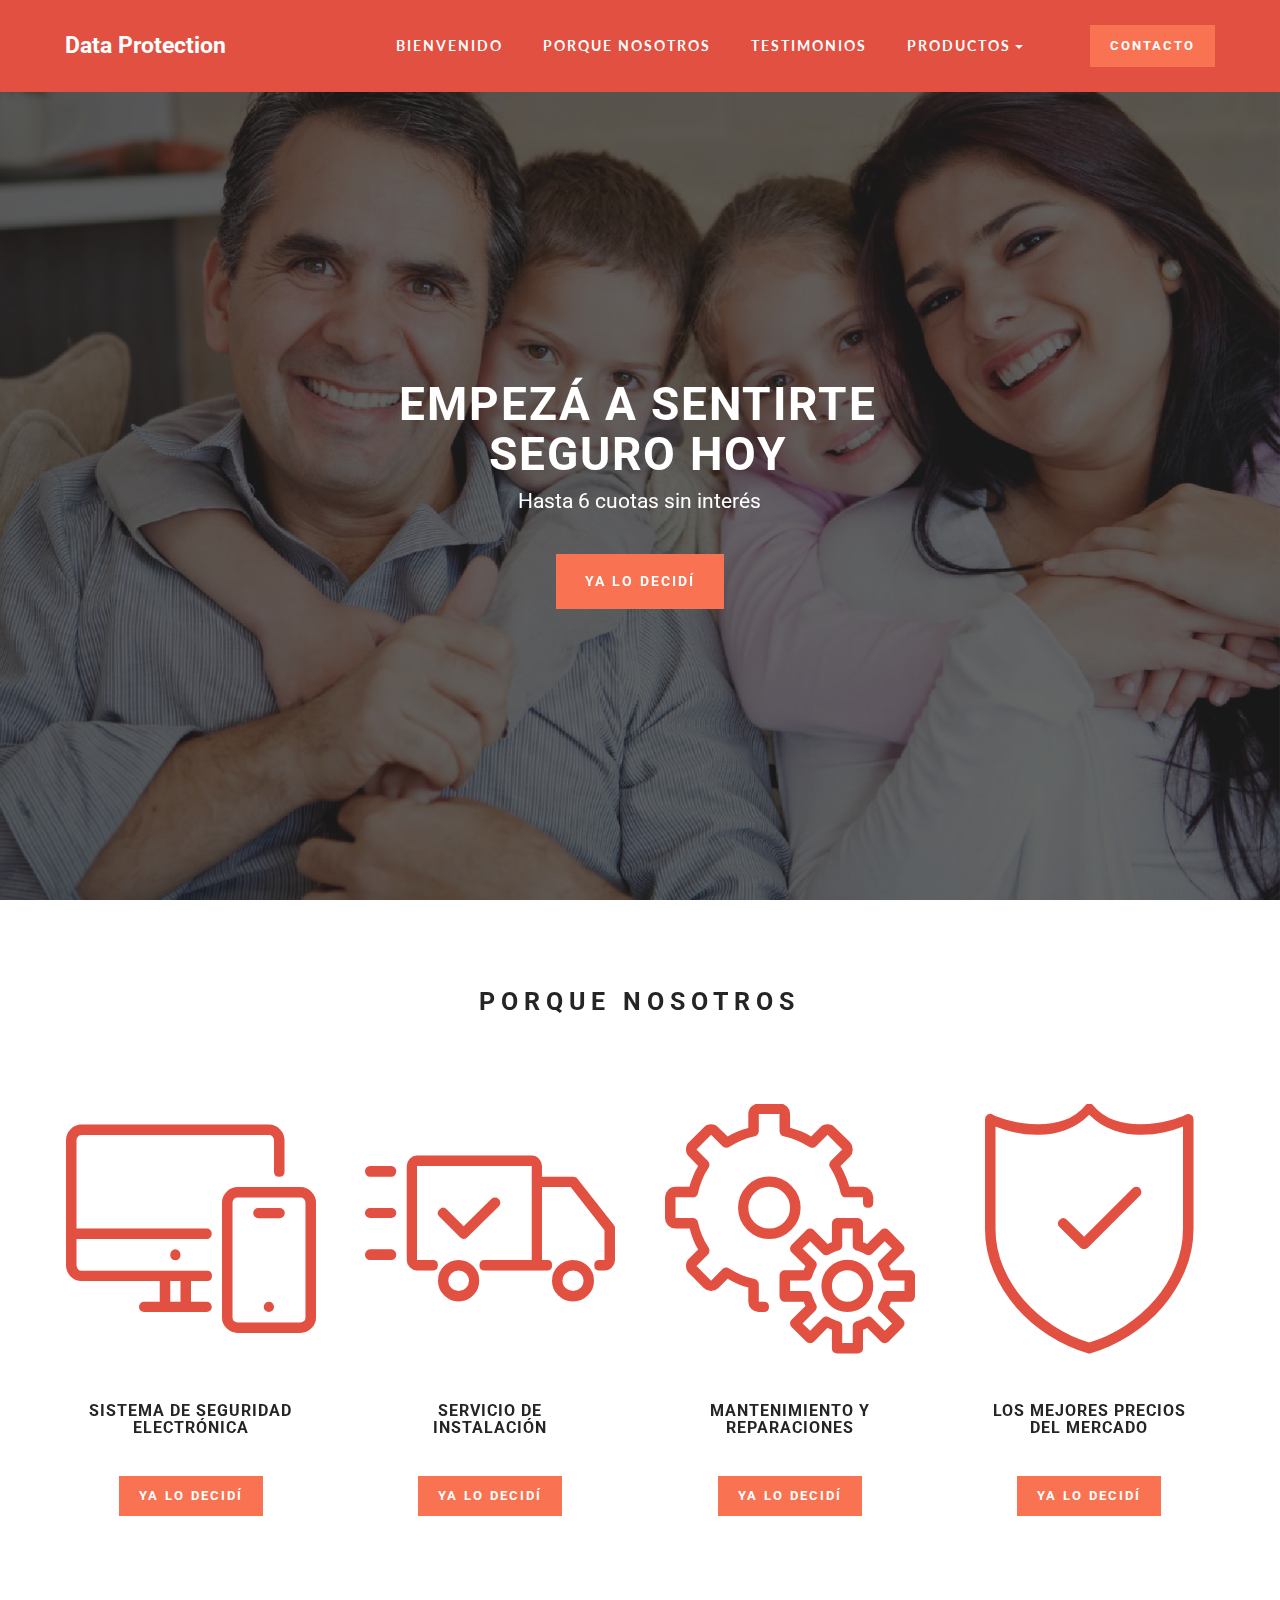
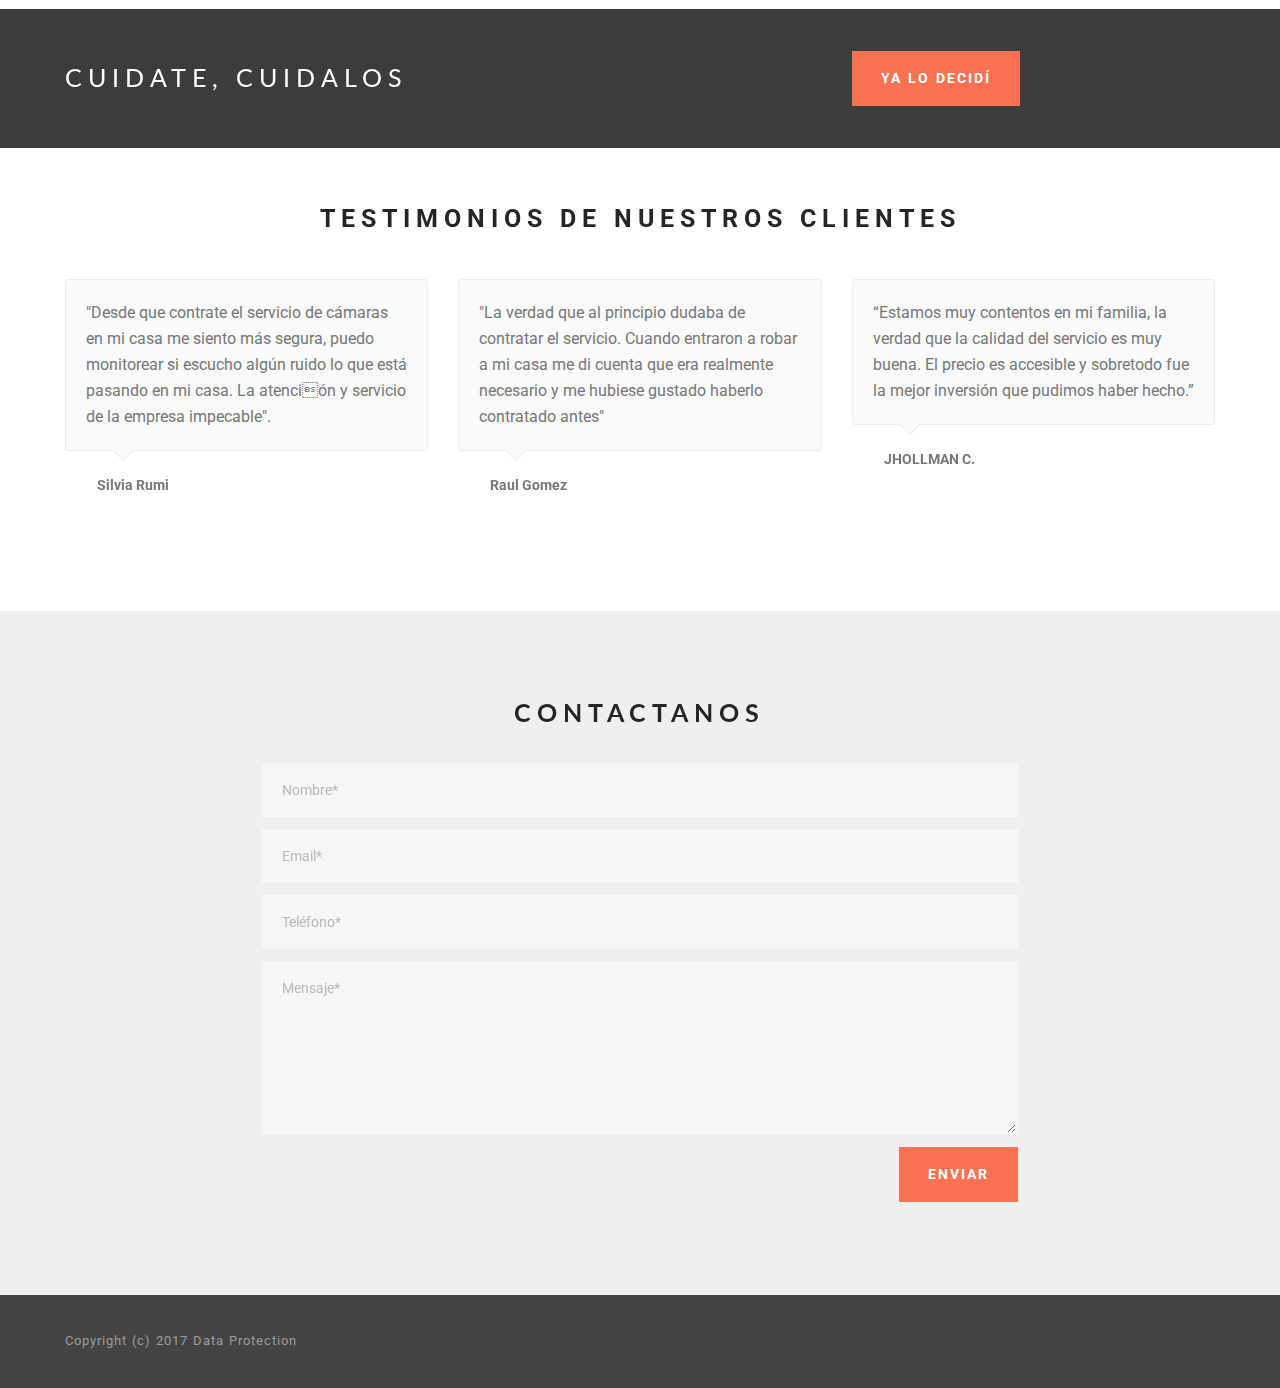
==== index.html @ 58b75524 "create github pages" ====
<!DOCTYPE html>
<html>
<head>
  <!-- Site made with Mobirise Website Builder v3.12.1, https://mobirise.com -->
  <meta charset="UTF-8">
  <meta http-equiv="X-UA-Compatible" content="IE=edge">
  <meta name="generator" content="Mobirise v3.12.1, mobirise.com">
  <meta name="viewport" content="width=device-width, initial-scale=1">
  <link rel="shortcut icon" href="assets/images/logo.png" type="image/x-icon">
  <meta name="description" content="">
  
  <link rel="stylesheet" href="https://fonts.googleapis.com/css?family=Roboto:700,400&amp;subset=cyrillic,latin,greek,vietnamese">
  <link rel="stylesheet" href="assets/web/assets/mobirise-icons/mobirise-icons.css">
  <link rel="stylesheet" href="assets/bootstrap/css/bootstrap.min.css">
  <link rel="stylesheet" href="assets/animate.css/animate.min.css">
  <link rel="stylesheet" href="assets/mobirise/css/style.css">
  <link rel="stylesheet" href="assets/dropdown-menu/style.css">
  <link rel="stylesheet" href="assets/mobirise/css/mbr-additional.css" type="text/css">
  
  
  
</head>
<body>
<section id="dropdown-menu-2btn-1">

    <nav class="navbar navbar-dropdown navbar-fixed-top">

        <div class="container">

            <div class="navbar-brand">
                
                <a class="text-white" href="index.html">Data Protection &nbsp;</a>
            </div>

            <button class="navbar-toggler pull-xs-right hidden-md-up" type="button" data-toggle="collapse" data-target="#exCollapsingNavbar">
                <div class="hamburger-icon"></div>
            </button>

            <ul class="nav-dropdown collapse pull-xs-right navbar-toggleable-sm nav navbar-nav" id="exCollapsingNavbar"><li class="nav-item dropdown"><a class="nav-link link" href="index.html">BIENVENIDO</a></li><li class="nav-item"><a class="nav-link link" href="index.html#header3-4">PORQUE NOSOTROS</a></li><li class="nav-item"><a class="nav-link link" href="index.html#testimonials1-7">TESTIMONIOS</a></li><li class="nav-item dropdown"><a class="nav-link link dropdown-toggle" href="index.html" data-toggle="dropdown-submenu" aria-expanded="false">PRODUCTOS</a><div class="dropdown-menu"><a class="dropdown-item" href="#">CÁMARAS</a><a class="dropdown-item" href="#">ALARMAS VECINALES</a><a class="dropdown-item" href="#">ALARMAS</a></div></li><li class="nav-item"><a class="nav-link link" href="https://mobirise.com/"></a></li><li class="nav-item nav-btn"><a class="nav-link btn btn-danger" href="index.html#form1-8">CONTACTO</a></li></ul>

        </div>

    </nav>

</section>

<section class="engine"><a rel="external" href="https://mobirise.com">Web Site Maker</a></section><section class="mbr-box mbr-section mbr-section--relative mbr-section--fixed-size mbr-section--full-height mbr-section--bg-adapted mbr-parallax-background" id="header4-2" style="background-image: url(assets/images/familia-feliz1-2000x1333.jpg);">
    <div class="mbr-box__magnet mbr-box__magnet--sm-padding mbr-box__magnet--center-center mbr-after-navbar">
        <div class="mbr-overlay" style="opacity: 0.7; background-color: rgb(34, 34, 34);"></div>
        <div class="mbr-box__container mbr-section__container container">
            <div class="mbr-box mbr-box--stretched"><div class="mbr-box__magnet mbr-box__magnet--center-center">
                <div class="row"><div class=" col-sm-8 col-sm-offset-2">
                    <div class="mbr-hero animated fadeInUp">
                        <h1 class="mbr-hero__text">EMPEZÁ A SENTIRTE<br>SEGURO HOY</h1>
                        <p class="mbr-hero__subtext">Hasta 6 cuotas sin interés</p>
                    </div>
                    <div class="mbr-buttons btn-inverse mbr-buttons--center"><a class="mbr-buttons__btn btn btn-lg btn-danger animated fadeInUp delay" href="#top">YA LO DECIDÍ</a> </div>
                </div></div>
            </div></div>
        </div>
        
    </div>
</section>

<section class="mbr-section" id="header3-4">
    <div class="mbr-section__container container mbr-section__container--isolated">
        <div class="mbr-header mbr-header--wysiwyg row">
            <div class="col-sm-8 col-sm-offset-2">
                <h3 class="mbr-header__text">PORQUE NOSOTROS</h3>
                
            </div>
        </div>
    </div>
</section>

<section class="mbr-section mbr-section--relative mbr-section--fixed-size" id="features1-3" style="background-color: rgb(255, 255, 255);">
    
    
    <div class="mbr-section__container container mbr-section__container--std-top-padding" style="padding-top: 0px;">
        <div class="mbr-section__row row">
            <div class="mbr-section__col col-xs-12 col-md-3 col-sm-6">
                <div class="mbr-section__container mbr-section__container--center mbr-section__container--middle">
                    <figure class="mbr-figure"><span class="mbri-responsive mbr-iconfont mbr-iconfont-features1" style="color: rgb(226, 80, 65);"></span></figure>
                </div>
                <div class="mbr-section__container mbr-section__container--middle">
                    <div class="mbr-header mbr-header--reduce mbr-header--center mbr-header--wysiwyg">
                        <h3 class="mbr-header__text">SISTEMA DE SEGURIDAD ELECTRÓNICA</h3>
                    </div>
                </div>
                
                <div class="mbr-section__container mbr-section__container--last" style="padding-bottom: 93px;">
                    <div class="mbr-buttons mbr-buttons--center"><a href="index.html" class="mbr-buttons__btn btn btn-wrap btn-xs-lg btn-danger">YA LO DECIDÍ</a></div>
                </div>
            </div>
            <div class="mbr-section__col col-xs-12 col-md-3 col-sm-6">
                <div class="mbr-section__container mbr-section__container--center mbr-section__container--middle">
                    <figure class="mbr-figure"><span class="mbri-delivery mbr-iconfont mbr-iconfont-features1" style="color: rgb(226, 80, 65);"></span></figure>
                </div>
                <div class="mbr-section__container mbr-section__container--middle">
                    <div class="mbr-header mbr-header--reduce mbr-header--center mbr-header--wysiwyg">
                        <h3 class="mbr-header__text">SERVICIO DE<br>INSTALACIÓN</h3>
                    </div>
                </div>
                
                <div class="mbr-section__container mbr-section__container--last" style="padding-bottom: 93px;">
                    <div class="mbr-buttons mbr-buttons--center"><a href="index.html" class="mbr-buttons__btn btn btn-wrap btn-xs-lg btn-danger">YA LO DECIDÍ</a></div>
                </div>
            </div>
            <div class="clearfix visible-sm-block"></div>
            <div class="mbr-section__col col-xs-12 col-md-3 col-sm-6">
                <div class="mbr-section__container mbr-section__container--center mbr-section__container--middle">
                    <figure class="mbr-figure"><span class="mbri-setting mbr-iconfont mbr-iconfont-features1" style="color: rgb(226, 80, 65);"></span></figure>
                </div>
                <div class="mbr-section__container mbr-section__container--middle">
                    <div class="mbr-header mbr-header--reduce mbr-header--center mbr-header--wysiwyg">
                        <h3 class="mbr-header__text">MANTENIMIENTO Y<br>REPARACIONES</h3>
                    </div>
                </div>
                
                <div class="mbr-section__container mbr-section__container--last" style="padding-bottom: 93px;">
                    <div class="mbr-buttons mbr-buttons--center"><a href="index.html" class="mbr-buttons__btn btn btn-wrap btn-xs-lg btn-danger">YA LO DECIDÍ</a></div>
                </div>
            </div>
            
            <div class="mbr-section__col col-xs-12 col-md-3 col-sm-6">
                <div class="mbr-section__container mbr-section__container--center mbr-section__container--middle">
                    <figure class="mbr-figure"><span class="mbri-protect mbr-iconfont mbr-iconfont-features1" style="color: rgb(226, 80, 65);"></span></figure>
                </div>
                <div class="mbr-section__container mbr-section__container--middle">
                    <div class="mbr-header mbr-header--reduce mbr-header--center mbr-header--wysiwyg">
                        <h3 class="mbr-header__text">LOS MEJORES PRECIOS<br>DEL MERCADO</h3>
                    </div>
                </div>
                
                <div class="mbr-section__container mbr-section__container--last" style="padding-bottom: 93px;">
                    <div class="mbr-buttons mbr-buttons--center"><a href="index.html" class="mbr-buttons__btn btn btn-wrap btn-xs-lg btn-danger">YA LO DECIDÍ</a></div>
                </div>
            </div>
            
            
            
        </div>
    </div>
</section>

<section class="mbr-section mbr-section--relative mbr-section--short-paddings" id="msg-box1-6" style="background-color: rgb(60, 60, 60);">

    

    <div class="mbr-section__container mbr-section__container--isolated container" style="padding-top: 60px; padding-bottom: 60px;">
        <div class="row">
            <div class="mbr-box mbr-box--fixed mbr-box--adapted">
                <div class="mbr-box__magnet mbr-box__magnet--top-left mbr-section__left col-sm-8">
                    <div class="mbr-section__container">
                        <div class="mbr-header mbr-header--auto-align mbr-header--wysiwyg">
                            <h3 class="mbr-header__text"><span style="font-weight: normal;">CUIDATE, CUIDALOS</span></h3>
                        </div>
                    </div>
                    
                </div>
                <div class="mbr-box__magnet mbr-box__magnet--top-left mbr-section__right col-sm-4">
                    <div class="mbr-section__container">
                        <div class="mbr-buttons mbr-buttons--auto-align mbr-buttons--top mbr-buttons--left"><a class="mbr-buttons__btn btn btn-lg btn-danger" href="index.html">YA LO DECIDÍ<br></a></div>
                    </div>
                </div>
            </div>
        </div>
    </div>

</section>

<section class="mbr-section mbr-section--relative mbr-section--fixed-size" id="testimonials1-7" style="background-color: rgb(255, 255, 255);">
    <div>
        
        <div class="mbr-section__container mbr-section__container--std-padding container" style="padding-top: 62px; padding-bottom: 93px;">
            <div class="row">
                <div class="col-sm-12">
                    <h2 class="mbr-section__header">TESTIMONIOS DE NUESTROS CLIENTES</h2>
                    <ul class="mbr-reviews mbr-reviews--wysiwyg row">
                        <li class="mbr-reviews__item col-xs-12 col-sm-6 col-md-4">
                            <div class="mbr-reviews__text">"Desde que contrate el servicio de cámaras en mi casa me siento más segura, puedo monitorear si escucho algún ruido lo que está pasando en mi casa. La atención y servicio de la empresa impecable".</div>
                            <div class="mbr-reviews__author mbr-reviews__author--short">
                                <div class="mbr-reviews__author-name">Silvia Rumi<br><br></div>
                                
                            </div>
                        </li><li class="mbr-reviews__item col-xs-12 col-sm-6 col-md-4">
                            <div class="mbr-reviews__text"><p class="mbr-reviews__p">"La verdad que al principio dudaba de contratar el servicio. Cuando entraron a robar a mi casa me di cuenta que era realmente necesario y me hubiese gustado haberlo contratado antes"</p></div>
                            <div class="mbr-reviews__author mbr-reviews__author--short">
                                <div class="mbr-reviews__author-name">Raul Gomez</div>
                                
                            </div>
                        </li><li class="mbr-reviews__item col-xs-12 col-sm-6 col-md-4">
                            <div class="mbr-reviews__text"><p class="mbr-reviews__p">“Estamos muy contentos en mi familia, la verdad que la calidad del servicio es muy buena. El precio es accesible y sobretodo fue la mejor inversión que pudimos haber hecho.”</p></div>
                            <div class="mbr-reviews__author mbr-reviews__author--short">
                                <div class="mbr-reviews__author-name">JHOLLMAN C.</div>
                                
                            </div>
                        </li>
                    </ul>
                </div>
            </div>
        </div>
    </div>
</section>

<section class="mbr-section mbr-section--relative mbr-section--fixed-size" id="form1-8" style="background-color: rgb(239, 239, 239);">
    
    <div class="mbr-section__container mbr-section__container--std-padding container" style="padding-top: 93px; padding-bottom: 93px;">
        <div class="row">
            <div class="col-sm-12">
                <div class="row">
                    <div class="col-sm-8 col-sm-offset-2" data-form-type="formoid">
                        <div class="mbr-header mbr-header--center mbr-header--std-padding">
                            <h2 class="mbr-header__text">CONTACTANOS<br></h2>
                        </div>
                        <div data-form-alert="true">
                            <div class="hide" data-form-alert-success="true">Gracias por contactarte!</div>
                        </div>
                        <form action="https://mobirise.com/" method="post" data-form-title="CONTACTANOS">
                            <input type="hidden" value="HFfHYNo7/noH3YLmRmKWE4WkebIjd0VzlF/b1kSbzpEE3vajF61bWKnjefqArUDu1pBmJAKBFYJyb6J+TddBE9Y0IMl2kSfM+SKatz9ew4DkT2xvpPCxkq9r+YRwigsh" data-form-email="true">
                            <div class="form-group">
                                <input type="text" class="form-control" name="name" required="" placeholder="Nombre*" data-form-field="Name">
                            </div>
                            <div class="form-group">
                                <input type="email" class="form-control" name="email" required="" placeholder="Email*" data-form-field="Email">
                            </div>
                            <div class="form-group">
                                <input type="tel" class="form-control" name="phone" placeholder="Teléfono*" data-form-field="Phone">
                            </div>
                            <div class="form-group">
                                <textarea class="form-control" name="message" rows="7" placeholder="Mensaje*" data-form-field="Message"></textarea>
                            </div>
                            <div class="mbr-buttons mbr-buttons--right"><button type="submit" class="mbr-buttons__btn btn btn-lg btn-danger">ENVIAR</button></div>
                        </form>
                    </div>
                </div>
            </div>
        </div>
    </div>
</section>

<footer class="mbr-section mbr-section--relative mbr-section--fixed-size" id="footer1-a" style="background-color: rgb(68, 68, 68);">
    
    <div class="mbr-section__container container">
        <div class="mbr-footer mbr-footer--wysiwyg row" style="padding-top: 36.900000000000006px; padding-bottom: 36.900000000000006px;">
            <div class="col-sm-12">
                <p class="mbr-footer__copyright">Copyright (c) 2017 Data Protection&nbsp;</p>
            </div>
        </div>
    </div>
</footer>


  <script src="assets/web/assets/jquery/jquery.min.js"></script>
  <script src="assets/bootstrap/js/bootstrap.min.js"></script>
  <script src="assets/smooth-scroll/smooth-scroll.js"></script>
  <script src="assets/jarallax/jarallax.js"></script>
  <!--[if lte IE 9]>
    <script src="assets/jquery-placeholder/jquery.placeholder.min.js"></script>
  <![endif]-->
  <script src="assets/mobirise/js/script.js"></script>
  <script src="assets/dropdown-menu/script.js"></script>
  <script src="assets/formoid/formoid.min.js"></script>
  
  
</body>
</html>
---- assets/web/assets/mobirise-icons/mobirise-icons.css ----
@font-face {
  font-family: 'MobiriseIcons';
  src:  url('mobirise-icons.eot?spat4u');
  src:  url('mobirise-icons.eot?spat4u#iefix') format('embedded-opentype'),
    url('mobirise-icons.ttf?spat4u') format('truetype'),
    url('mobirise-icons.woff?spat4u') format('woff'),
    url('mobirise-icons.svg?spat4u#MobiriseIcons') format('svg');
  font-weight: normal;
  font-style: normal;
}

[class^="mbri-"], [class*=" mbri-"] {
  /* use !important to prevent issues with browser extensions that change fonts */
  font-family: MobiriseIcons !important;
  speak: none;
  font-style: normal;
  font-weight: normal;
  font-variant: normal;
  text-transform: none;
  line-height: 1;

  /* Better Font Rendering =========== */
  -webkit-font-smoothing: antialiased;
  -moz-osx-font-smoothing: grayscale;
}

.mbri-alert:before {
  content: "\e900";
}
.mbri-android:before {
  content: "\e901";
}
.mbri-apple:before {
  content: "\e902";
}
.mbri-arrow-next:before {
  content: "\e903";
}
.mbri-arrow-prev:before {
  content: "\e904";
}
.mbri-bookmark:before {
  content: "\e905";
}
.mbri-bootstrap:before {
  content: "\e906";
}
.mbri-briefcase:before {
  content: "\e907";
}
.mbri-browse:before {
  content: "\e908";
}
.mbri-calendar:before {
  content: "\e909";
}
.mbri-camera:before {
  content: "\e90a";
}
.mbri-cart-add:before {
  content: "\e90b";
}
.mbri-cart-full:before {
  content: "\e90c";
}
.mbri-cash:before {
  content: "\e90d";
}
.mbri-change-style:before {
  content: "\e90e";
}
.mbri-chat:before {
  content: "\e90f";
}
.mbri-clock:before {
  content: "\e910";
}
.mbri-close:before {
  content: "\e911";
}
.mbri-cloud:before {
  content: "\e912";
}
.mbri-code:before {
  content: "\e913";
}
.mbri-contact-form:before {
  content: "\e914";
}
.mbri-credit-card:before {
  content: "\e915";
}
.mbri-cursor-click:before {
  content: "\e916";
}
.mbri-cust-feedback:before {
  content: "\e917";
}
.mbri-database:before {
  content: "\e918";
}
.mbri-delivery:before {
  content: "\e919";
}
.mbri-desktop:before {
  content: "\e91a";
}
.mbri-devices:before {
  content: "\e91b";
}
.mbri-down:before {
  content: "\e91c";
}
.mbri-download:before {
  content: "\e972";
}
.mbri-drag-n-drop:before {
  content: "\e91e";
}
.mbri-edit:before {
  content: "\e91f";
}
.mbri-edit2:before {
  content: "\e920";
}
.mbri-error:before {
  content: "\e921";
}
.mbri-extension:before {
  content: "\e922";
}
.mbri-features:before {
  content: "\e923";
}
.mbri-file:before {
  content: "\e924";
}
.mbri-flag:before {
  content: "\e925";
}
.mbri-folder:before {
  content: "\e926";
}
.mbri-gift:before {
  content: "\e927";
}
.mbri-globe:before {
  content: "\e928";
}
.mbri-globe-2:before {
  content: "\e929";
}
.mbri-growing-chart:before {
  content: "\e92a";
}
.mbri-hearth:before {
  content: "\e92b";
}
.mbri-help:before {
  content: "\e92c";
}
.mbri-home:before {
  content: "\e92d";
}
.mbri-hot-cup:before {
  content: "\e92e";
}
.mbri-idea:before {
  content: "\e92f";
}
.mbri-image-gallery:before {
  content: "\e930";
}
.mbri-image-slider:before {
  content: "\e931";
}
.mbri-info:before {
  content: "\e932";
}
.mbri-key:before {
  content: "\e933";
}
.mbri-laptop:before {
  content: "\e934";
}
.mbri-layers:before {
  content: "\e935";
}
.mbri-left:before {
  content: "\e936";
}
.mbri-letter:before {
  content: "\e937";
}
.mbri-like:before {
  content: "\e938";
}
.mbri-link:before {
  content: "\e939";
}
.mbri-lock:before {
  content: "\e93a";
}
.mbri-login:before {
  content: "\e93b";
}
.mbri-logout:before {
  content: "\e93c";
}
.mbri-magic-stick:before {
  content: "\e93d";
}
.mbri-map-pin:before {
  content: "\e93e";
}
.mbri-menu:before {
  content: "\e93f";
}
.mbri-mobile:before {
  content: "\e940";
}
.mbri-mobile2:before {
  content: "\e941";
}
.mbri-mobirise:before {
  content: "\e942";
}
.mbri-music:before {
  content: "\e943";
}
.mbri-new-file:before {
  content: "\e944";
}
.mbri-opened-folder:before {
  content: "\e945";
}
.mbri-pages:before {
  content: "\e946";
}
.mbri-paper-plane:before {
  content: "\e947";
}
.mbri-paperclip:before {
  content: "\e948";
}
.mbri-photo:before {
  content: "\e949";
}
.mbri-photos:before {
  content: "\e94a";
}
.mbri-pin:before {
  content: "\e94b";
}
.mbri-play:before {
  content: "\e94c";
}
.mbri-plus:before {
  content: "\e94d";
}
.mbri-preview:before {
  content: "\e94e";
}
.mbri-print:before {
  content: "\e94f";
}
.mbri-protect:before {
  content: "\e950";
}
.mbri-question:before {
  content: "\e951";
}
.mbri-quote:before {
  content: "\e952";
}
.mbri-refresh:before {
  content: "\e953";
}
.mbri-responsive:before {
  content: "\e954";
}
.mbri-right:before {
  content: "\e955";
}
.mbri-rocket:before {
  content: "\e956";
}
.mbri-sad-face:before {
  content: "\e957";
}
.mbri-sale:before {
  content: "\e958";
}
.mbri-save:before {
  content: "\e959";
}
.mbri-search:before {
  content: "\e95a";
}
.mbri-setting:before {
  content: "\e95b";
}
.mbri-setting2:before {
  content: "\e95c";
}
.mbri-setting3:before {
  content: "\e95d";
}
.mbri-share:before {
  content: "\e95e";
}
.mbri-shopping-bag:before {
  content: "\e95f";
}
.mbri-shopping-basket:before {
  content: "\e960";
}
.mbri-shopping-cart:before {
  content: "\e961";
}
.mbri-sites:before {
  content: "\e962";
}
.mbri-smile-face:before {
  content: "\e963";
}
.mbri-speed:before {
  content: "\e964";
}
.mbri-star:before {
  content: "\e965";
}
.mbri-success:before {
  content: "\e966";
}
.mbri-sun:before {
  content: "\e967";
}
.mbri-tablet:before {
  content: "\e968";
}
.mbri-target:before {
  content: "\e969";
}
.mbri-timer:before {
  content: "\e96a";
}
.mbri-to-ftp:before {
  content: "\e96b";
}
.mbri-to-local-drive:before {
  content: "\e96c";
}
.mbri-touch-swipe:before {
  content: "\e96d";
}
.mbri-touch:before {
  content: "\e96e";
}
.mbri-trash:before {
  content: "\e96f";
}
.mbri-unlock:before {
  content: "\e970";
}
.mbri-up:before {
  content: "\e971";
}
.mbri-upload:before {
  content: "\e91d";
}
.mbri-user:before {
  content: "\e973";
}
.mbri-user2:before {
  content: "\e974";
}
.mbri-users:before {
  content: "\e975";
}
.mbri-video:before {
  content: "\e976";
}
.mbri-video-play:before {
  content: "\e977";
}
.mbri-watch:before {
  content: "\e978";
}
.mbri-website-theme:before {
  content: "\e979";
}
.mbri-wifi:before {
  content: "\e97a";
}
.mbri-windows:before {
  content: "\e97b";
}
---- assets/mobirise/css/style.css ----
.is-builder .animated {
  -webkit-animation-name: none !important;
  animation-name: none !important;
}
html {
  position: relative;
  min-height: 100%;
}
.mbr-embedded-video {
  position: relative;
}
.mbr-background-video,
.mbr-background-video-preview {
  bottom: 0;
  left: 0;
  overflow: hidden;
  position: absolute;
  right: 0;
  top: 0;
}
.mbr-parallax-background,
.mbr-background {
  background-attachment: fixed !important;
  background-position: 50% 0;
  background-repeat: no-repeat;
  background-size: cover !important;
}
.mbr-hidden-scrollbar .mbr-parallax-background {
  background-size: auto 130%;
}
.mobile .mbr-parallax-background {
  background-attachment: scroll !important;
}
.mbr-background {
  background-attachment: scroll !important;
}
.mbr-navbar {
  position: relative;
  width: 100%;
}
.mbr-navbar:before {
  content: "";
  display: block;
}
.mbr-navbar__brand-link:after,
.mbr-navbar__brand-img {
  max-height: 74px;
  height: 100%;
}
.mbr-navbar:before,
.mbr-navbar__container {
  height: 98px;
}
.mbr-navbar--ss .mbr-navbar__brand-link:after,
.mbr-navbar--ss .mbr-navbar__brand-img {
  height: 74px;
}
.mbr-navbar--ss:before,
.mbr-navbar--ss .mbr-navbar__container {
  height: 98px;
}
.mbr-navbar--xs .mbr-navbar__brand-link:after,
.mbr-navbar--xs .mbr-navbar__brand-img {
  height: 32px;
}
.mbr-navbar--xs:before,
.mbr-navbar--xs .mbr-navbar__container {
  height: 56px;
}
.mbr-navbar--s .mbr-navbar__brand-link:after,
.mbr-navbar--s .mbr-navbar__brand-img {
  height: 48px;
}
.mbr-navbar--s:before,
.mbr-navbar--s .mbr-navbar__container {
  height: 72px;
}
.mbr-navbar--m .mbr-navbar__brand-link:after,
.mbr-navbar--m .mbr-navbar__brand-img {
  height: 64px;
}
.mbr-navbar--m:before,
.mbr-navbar--m .mbr-navbar__container {
  height: 88px;
}
.mbr-navbar--l .mbr-navbar__brand-link:after,
.mbr-navbar--l .mbr-navbar__brand-img {
  height: 96px;
}
.mbr-navbar--l:before,
.mbr-navbar--l .mbr-navbar__container {
  height: 120px;
}
.mbr-navbar--xl .mbr-navbar__brand-link:after,
.mbr-navbar--xl .mbr-navbar__brand-img {
  height: 128px;
}
.mbr-navbar--xl:before,
.mbr-navbar--xl .mbr-navbar__container {
  height: 152px;
}
.mbr-navbar--short .mbr-navbar__brand-link:after,
.mbr-navbar--short .mbr-navbar__brand-img {
  height: 40px;
}
.mbr-navbar--short .mbr-brand__logo .mbr-iconfont{
  font-size: 40px;
}
.mbr-navbar--short:before,
.mbr-navbar--short .mbr-navbar__container {
  height: 64px;
}
.mbr-navbar--short .mbr-navbar__container {
  padding: 12px 0;
}
@media (max-width: 767px) {
  .mbr-navbar--short .mbr-navbar__brand-link:after,
  .mbr-navbar--short .mbr-navbar__brand-img {
    height: 31px;
  }
  .mbr-navbar--short:before,
  .mbr-navbar--short .mbr-navbar__container {
    height: 45px;
  }
  .mbr-navbar--short .mbr-navbar__container {
    padding: 7px 0;
  }
}
.mbr-navbar__brand-img {
  position: relative;
}
.mbr-navbar__brand-img,
.mbr-navbar__container,
.mbr-navbar__section {
  -webkit-transition: all 300ms ease-in-out 0s;
  -o-transition: all 300ms ease-in-out 0s;
  transition: all 300ms ease-in-out 0s;
}
.mbr-navbar__section {
  background: #2c2c2c;
  height: auto;
  position: absolute;
  top: 0;
  width: 100%;
  z-index: 1000;
}
.mbr-navbar__container {
  display: table;
  padding: 12px 0;
  width: 100%;
}
.mbr-navbar__menu-box {
  display: table;
  width: 100%;
}
.mbr-navbar__menu-box--inline-left,
.mbr-navbar__menu-box--inline-center,
.mbr-navbar__menu-box--inline-right {
  display: block;
  text-align: left;
}
.mbr-navbar__menu-box--inline-center {
  text-align: center;
}
.mbr-navbar__menu-box--inline-right {
  text-align: right;
}
.mbr-navbar__column {
  display: table-cell;
  vertical-align: middle;
}
.mbr-navbar__column--xxs {
  width: 1%;
}
.mbr-navbar__column--xs {
  width: 10%;
}
.mbr-navbar__column--s {
  width: 20%;
}
.mbr-navbar__column--m {
  width: 30%;
}
.mbr-navbar__column--l {
  width: 40%;
}
.mbr-navbar__column--xl {
  width: 50%;
}
.mbr-navbar__menu-box--inline-left .mbr-navbar__column,
.mbr-navbar__menu-box--inline-center .mbr-navbar__column,
.mbr-navbar__menu-box--inline-right .mbr-navbar__column {
  display: inline-block;
}
.mbr-navbar__items {
  float: left;
  padding-left: 0px;
  position: relative;
  left: -20px;
}
.mbr-navbar__items--right {
  float: right;
  left: 0;
}
.float-left {
  float: left;
}
.mbr-navbar__item {
  display: block;
  float: left;
  position: relative;
}
.mbr-navbar__hamburger {
  display: none;
  margin-top: -11px;
  position: absolute;
  right: 0;
  top: 50%;
  z-index: 10000;
}
.mbr-navbar--collapsed .mbr-navbar__container {
  position: relative;
}
.mbr-navbar--collapsed .mbr-navbar__column {
  display: block;
  width: 100%;
}
.mbr-navbar--collapsed .mbr-navbar__items--right {
  padding-top: 13px;
}
.mbr-navbar--collapsed .mbr-navbar__menu {
  background: rgba(0, 0, 0, 0.9);
  display: none;
  height: 100%;
  left: 0;
  position: fixed;
  top: 0;
  width: 100%;
  z-index: 9999;
}
.mbr-navbar--collapsed .mbr-navbar__menu-box {
  display: table-cell;
  vertical-align: middle;
}
.mbr-navbar--collapsed .mbr-navbar__items {
  float: none;
}
.mbr-navbar--collapsed .mbr-navbar__item {
  float: none;
}
.mbr-navbar--collapsed .mbr-navbar__hamburger {
  display: block;
}
.mbr-navbar--collapsed.mbr-navbar--open .mbr-navbar__menu {
  display: table;
}
.mbr-navbar--collapsed.mbr-navbar--open:not(.mbr-navbar--sticky) .mbr-navbar__section {
  background: none;
  position: fixed;
}
.mbr-navbar--collapsed.mbr-navbar--open .mbr-navbar__brand {
  visibility: hidden;
}
.mbr-navbar--collapsed.mbr-navbar--sticky.mbr-navbar--open .mbr-navbar__brand {
  visibility: visible;
}
.mbr-navbar--collapsed.mbr-navbar--open .mbr-navbar__brand-img,
.mbr-navbar--collapsed.mbr-navbar--open .mbr-navbar__container {
  -webkit-transition: none;
  -o-transition: none;
  transition: none;
}
.mbr-navbar--freeze.mbr-navbar--collapsed.mbr-navbar--open .mbr-navbar__hamburger,
.mbr-navbar--freeze.mbr-navbar--collapsed.mbr-navbar--open .mbr-navbar__hamburger:hover {
  color: #fff !important;
}
.mbr-navbar--sticky .mbr-navbar__section {
  position: fixed;
}
.mbr-navbar--absolute {
  position: absolute;
}
/* fix for popup menu conflict */
@media (max-width: 480px) {
  .mbr-navbar--absolute.mbr-navbar[id^=menu-] {
    position: absolute;
  }
}
.mbr-navbar--transparent .mbr-navbar__section {
  background: none;
}
.mbr-navbar--stuck .mbr-navbar__section,
.mbr-navbar--relative .mbr-navbar__section {
  background: #2c2c2c;
}
@media (max-width: 991px) {
  .mbr-navbar--auto-collapse .mbr-navbar__container {
    position: relative;
  }
  .mbr-navbar--auto-collapse .mbr-navbar__column {
    display: block;
    width: 100%;
  }
  .mbr-navbar__column {
    max-height: 100vh;
    overflow-x: hidden;
    overflow-y:auto;
  }
  .mbr-navbar__column::-webkit-scrollbar {
    display:none;
  }
  .mbr-navbar--auto-collapse .mbr-navbar__items--right {
    padding-top: 13px;
  }
  .mbr-navbar--auto-collapse .mbr-navbar__menu {
    background: rgba(0, 0, 0, 0.9);
    display: none;
    height: 100%;
    left: 0;
    position: fixed;
    top: 0;
    width: 100%;
    z-index: 9999;
  }
  .mbr-navbar--auto-collapse .mbr-navbar__menu-box {
    display: table-cell;
    vertical-align: middle;
  }
  .mbr-navbar--auto-collapse .mbr-navbar__items {
    float: none;
  }
  .mbr-navbar--auto-collapse .mbr-navbar__item {
    float: none;
  }
  .mbr-navbar--auto-collapse .mbr-navbar__hamburger {
    display: block;
  }
  .mbr-navbar--auto-collapse.mbr-navbar--open .mbr-navbar__menu {
    display: table;
  }
  .mbr-navbar--auto-collapse.mbr-navbar--open:not(.mbr-navbar--sticky) .mbr-navbar__section {
    background: none;
    position: fixed;
  }
  .mbr-navbar--auto-collapse.mbr-navbar--open .mbr-navbar__brand {
    visibility: hidden;
  }
  .mbr-navbar--auto-collapse.mbr-navbar--sticky.mbr-navbar--open .mbr-navbar__brand {
    visibility: visible;
  }
  .mbr-navbar--auto-collapse.mbr-navbar--open .mbr-navbar__brand-img,
  .mbr-navbar--auto-collapse.mbr-navbar--open .mbr-navbar__container {
    -webkit-transition: none;
    -o-transition: none;
    transition: none;
  }
}
.mbr-after-navbar:before {
  content: "";
  display: block;
  height: 98px;
}
.mbr-hamburger {
  cursor: pointer;
  height: 23px;
  width: 30px;
}
.mbr-hamburger:focus {
  outline: none;
}
.mbr-hamburger__line,
.mbr-hamburger__line:before,
.mbr-hamburger__line:after {
  content: "";
  position: absolute;
  display: block;
  height: 1px;
  cursor: pointer;
}
.mbr-hamburger__line,
.mbr-hamburger__line:before,
.mbr-hamburger__line:after {
  width: 30px;
  border-bottom: 5px solid;
  top: 9px;
}
.mbr-hamburger__line:before {
  top: -9px;
}
.mbr-hamburger__line:after {
  top: 9px;
}
.mbr-hamburger__line,
.mbr-hamburger__line:before,
.mbr-hamburger__line:after {
  -webkit-transition: all 300ms ease-in-out;
  transition: all 300ms ease-in-out;
}
.mbr-hamburger--open .mbr-hamburger__line {
  border-color: transparent;
}
.mbr-hamburger--open .mbr-hamburger__line:before,
.mbr-hamburger--open .mbr-hamburger__line:after {
  top: 0;
}
.mbr-hamburger--open .mbr-hamburger__line:before {
  -ms-transform: rotate(45deg);
  -webkit-transform: rotate(45deg);
  transform: rotate(45deg);
}
.mbr-hamburger--open .mbr-hamburger__line:after {
  top: 10px;
  -ms-transform: translatey(-10px) rotate(-45deg);
  -webkit-transform: translatey(-10px) rotate(-45deg);
  transform: translatey(-10px) rotate(-45deg);
}
@media (max-width: 767px) {
  .mbr-hamburger {
    height: 23px;
    width: 27px;
  }
  .mbr-hamburger__line,
  .mbr-hamburger__line:before,
  .mbr-hamburger__line:after {
    width: 27px;
    border-bottom: 4px solid;
    top: 9px;
  }
  .mbr-hamburger__line:before {
    top: -9px;
  }
  .mbr-hamburger__line:after {
    top: 9px;
  }
}

.navbar-dropdown .hamburger-icon {
  content: "";
  width: 16px;
  -webkit-box-shadow: 0 -6px 0 1px,0 0 0 1px,0 6px 0 1px;
  -moz-box-shadow: 0 -6px 0 1px,0 0 0 1px,0 6px 0 1px;
  box-shadow: 0 -6px 0 1px,0 0 0 1px,0 6px 0 1px;
}

.mbr-brand {
  display: block;
  float: left;
  position: relative;
}
.mbr-brand,
.mbr-brand:hover {
  text-decoration: none;
}
.mbr-brand__name {
  display: block;
  font-weight: bold;
  margin-top: 5px;
  text-align: center;
}
.mbr-brand__name,
.mbr-brand__name:hover {
  text-decoration: none;
}
.mbr-brand--inline {
  display: table;
}
.mbr-brand--inline:after {
  content: "";
  display: table-cell;
  width: 1px;
}
.mbr-brand--inline .mbr-brand__logo,
.mbr-brand--inline .mbr-brand__name {
  display: table-cell;
  vertical-align: middle;
}
.mbr-brand--inline .mbr-brand__logo {
  padding-right: 10px;
}
.mbr-brand--inline .mbr-brand__name {
  margin: 0;
  text-align: left;
}
.mbr-form {
  display: table;
  margin-top: -13px;
  position: relative;
  top: 14px;
  width: 100%;
}
.mbr-form__left,
.mbr-form__right {
  display: table-cell;
  vertical-align: top;
}
.mbr-form__left {
  padding-right: 3px;
}
.mbr-form__right {
  width: 1px;
}
@media (max-width: 530px) {
  .mbr-form {
    display: block;
    margin-top: -27px;
    position: relative;
    top: 26px;
  }
  .mbr-form__left,
  .mbr-form__right {
    display: block;
  }
  .mbr-form__left {
    margin-bottom: 12px;
    padding-right: 0;
  }
  .mbr-form__right {
    width: 100%;
  }
}
.mbr-section {
  padding: 0 20px;
}
.mbr-section--no-padding {
  padding: 0;
}
.mbr-section--relative {
  position: relative;
}
.mbr-section--fixed-size {
  overflow: hidden;
}
.mbr-section--full-height {
  height: 100vh;
}
.mbr-section--full-height.mbr-after-navbar:before {
  display: none;
}
.mbr-section--bg-adapted {
  background-attachment: scroll;
  background-position: 50% 0;
  background-repeat: no-repeat;
  background-size: cover;
}
.mbr-section--gray {
  background-color: #444444;
}
.mbr-section--light-gray {
  background-color: #f0f0f0;
}
.mbr-section--dark-gray {
  background-color: #3c3c3c;
}
.mbr-section__container {
  padding: 0;
  position: relative;
  z-index: 3;
}
.mbr-section__container--center {
  text-align: center;
}
.mbr-section__container--std-padding {
  padding: 93px 0;
}
.mbr-section__container--std-top-padding {
  padding-top: 93px;
}
.mbr-section__container--std-bot-padding {
  padding-bottom: 93px;
}
.mbr-section__container--sm-padding {
  padding: 41px 0;
}
.mbr-section__container--sm-top-padding {
  padding-top: 41px;
}
.mbr-section__container--sm-bot-padding {
  padding-bottom: 41px;
}
.mbr-section__container--isolated {
  padding-bottom: 93px;
  padding-top: 93px;
}
.mbr-section__container--first {
  padding-top: 93px;
  padding-bottom: 41px;
}
.mbr-section__container--middle {
  padding-bottom: 41px;
}
.mbr-section__container--last {
  padding-bottom: 93px;
}
.mbr-section__row {
  margin-left: -24px;
  margin-right: -24px;
}
.mbr-section__col {
  overflow: hidden;
  padding-left: 24px;
  padding-right: 24px;
}
.mbr-section__left {
  padding-right: 40px;
}
.mbr-section__right {
  padding-left: 15px;
}
.mbr-section__header {
  line-height: 1.5em;
  margin: -10px 0 0;
  text-align: center;
}
@media (min-width: 768px) {
  .mbr-section--short-paddings .mbr-section__container--std-padding {
    padding: 59px 0;
  }
  .mbr-section--short-paddings .mbr-section__container--std-top-padding {
    padding-top: 59px;
  }
  .mbr-section--short-paddings .mbr-section__container--std-bot-padding {
    padding-bottom: 59px;
  }
  .mbr-section--short-paddings .mbr-section__container--sm-padding {
    padding: 41px 0;
  }
  .mbr-section--short-paddings .mbr-section__container--sm-top-padding {
    padding-top: 41px;
  }
  .mbr-section--short-paddings .mbr-section__container--sm-bot-padding {
    padding-bottom: 41px;
  }
  .mbr-section--short-paddings .mbr-section__container--isolated {
    padding-bottom: 59px;
    padding-top: 59px;
  }
  .mbr-section--short-paddings .mbr-section__container--first {
    padding-top: 59px;
    padding-bottom: 41px;
  }
  .mbr-section--short-paddings .mbr-section__container--middle {
    padding-bottom: 41px;
  }
  .mbr-section--short-paddings .mbr-section__container--last {
    padding-bottom: 59px;
  }
}
@media (max-width: 767px) {
  .mbr-section__left {
    padding-right: 15px;
  }
  .mbr-section__right {
    padding-left: 15px;
    padding-top: 51px;
  }
}
.mbr-arrow {
  bottom: 71px;
  left: 0;
  line-height: 1px;
  padding: 0 20px;
  position: absolute;
  width: 100%;
  z-index: 3;
}
.mbr-arrow__link {
  display: inline-block;
  font-size: 26px;
}
.mbr-arrow__link,
.mbr-arrow__link:hover,
.mbr-arrow__link:focus {
  color: #fff;
}
.mbr-arrow--floating .mbr-arrow__link {
  -webkit-animation: floating-arrow 1.6s infinite ease-in-out 0s;
  -o-animation: floating-arrow 1.6s infinite ease-in-out 0s;
  animation: floating-arrow 1.6s infinite ease-in-out 0s;
}
@-webkit-keyframes floating-arrow {
  from {
    -webkit-transform: translateY(0);
    transform: translateY(0);
  }
  65% {
    -webkit-transform: translateY(11px);
    transform: translateY(11px);
  }
  to {
    -webkit-transform: translateY(0);
    transform: translateY(0);
  }
}
@-o-keyframes floating-arrow {
  from {
    -webkit-transform: translateY(0);
    transform: translateY(0);
  }
  65% {
    -webkit-transform: translateY(11px);
    transform: translateY(11px);
  }
  to {
    -webkit-transform: translateY(0);
    transform: translateY(0);
  }
}
@keyframes floating-arrow {
  from {
    -webkit-transform: translateY(0);
    transform: translateY(0);
  }
  65% {
    -webkit-transform: translateY(11px);
    transform: translateY(11px);
  }
  to {
    -webkit-transform: translateY(0);
    transform: translateY(0);
  }
}
.mbr-arrow--dark .mbr-arrow__link,
.mbr-arrow--dark .mbr-arrow__link:hover,
.mbr-arrow--dark .mbr-arrow__link:focus {
  color: #252525;
}
@media (max-width: 767px) {
  .mbr-arrow {
    bottom: 41px;
  }
}
@media (max-width: 320px) {
  .mbr-arrow {
    bottom: 21px;
    text-align: center;
  }
}
@media all and (device-width: 320px) and (device-height: 568px) and (orientation: portrait) {
  .mbr-arrow {
    bottom: 31px;
  }
}
.mbr-box {
  display: table;
  width: 100%;
}
.mbr-box--fixed {
  table-layout: fixed;
}
.mbr-box--stretched {
  height: 100%;
}
.mbr-box__magnet {
  display: table-cell;
  float: none;
  height: 100%;
  margin-bottom: 0;
  margin-top: 0;
  text-align: center;
  vertical-align: middle;
}
.mbr-box__magnet--sm-padding {
  padding: 41px 0;
}
.mbr-box__magnet--top-left,
.mbr-box__magnet--top-center,
.mbr-box__magnet--top-right {
  vertical-align: top;
}
.mbr-box__magnet--bottom-left,
.mbr-box__magnet--bottom-center,
.mbr-box__magnet--bottom-right {
  vertical-align: bottom;
}
.mbr-box__magnet--top-left,
.mbr-box__magnet--center-left,
.mbr-box__magnet--bottom-left {
  text-align: left;
}
.mbr-box__magnet--top-right,
.mbr-box__magnet--center-right,
.mbr-box__magnet--bottom-right {
  text-align: right;
}
.mbr-box__container {
  height: 50%;
}
@media (max-width: 767px) {
  .mbr-box__container {
    height: 100%;
  }
  .mbr-box--adapted {
    display: block;
  }
  .mbr-box--adapted > .mbr-box__magnet {
    display: block;
    height: auto;
  }
}
.mbr-overlay {
  background: #222;
  bottom: 0;
  left: 0;
  position: absolute;
  right: 0;
  top: 0;
  z-index: 2;
}
.mbr-google-map__marker {
  color: #252525;
  display: none;
  margin: 0;
}
.mbr-google-map--loaded .mbr-google-map__marker {
  display: block;
}
.mbr-hero {
  color: #fff;
  position: relative;
}
.mbr-hero__text {
  font-size: 46px;
  font-weight: bold;
  left: -2px;
  letter-spacing: 2px;
  line-height: 50px;
  margin: -18px 0 1px 0;
  padding-bottom: 41px;
  position: relative;
  top: 8px;
}
.mbr-hero__subtext {
  font-size: 21px;
  line-height: 29px;
  margin: -32px 0 3px 0;
  padding: 0 0 41px 0;
  position: relative;
  top: 6px;
}
.mbr-figure {
  display: inline-block;
  /*line-height: 1px;*/
  margin: 0;
  max-width: 100%;
  overflow: hidden;
  position: relative;
}
.mbr-figure--no-bg {
  background: none;
}
.mbr-figure--full-width {
  display: block;
  width: 100%;
}
.mbr-figure.mbr-after-navbar:before {
  display: none;
}
.mbr-figure--full-width iframe,
.mbr-figure--full-width .mbr-figure__img,
.mbr-figure--full-width .mbr-figure__map {
  width: 100%;
}
.mbr-figure iframe,
.mbr-figure__img,
.mbr-figure__map {
  max-width: 100%;
}
@-webkit-keyframes mapCircleLoading {
  from {
    -webkit-transform: rotate(0deg);
  }
  to {
    -webkit-transform: rotate(359deg);
  }
}
@keyframes mapCircleLoading {
  from {
    transform: rotate(0deg);
  }
  to {
    transform: rotate(359deg);
  }
}
.mbr-figure__map {
  height: 400px;
  position: relative;
}
.mbr-figure__map--short {
  height: 300px;
}
.mbr-figure__map iframe {
  height: 100%;
  width: 100%;
}
.mbr-figure__map [data-state-details] {
  color: #6b6763;
  font-family: "Roboto", Helvetica, Arial, sans-serif;
  height: 1.5em;
  margin-top: -0.75em;
  padding-left: 20px;
  padding-right: 20px;
  position: absolute;
  text-align: center;
  top: 50%;
  width: 100%;
}
.mbr-figure__map[data-state] {
  background: #e9e5dc;
}
.mbr-figure__map[data-state="loading"] [data-state-details] {
  display: none;
}
.mbr-figure__map[data-state="loading"]::after {
  content: "";
  -webkit-animation: mapCircleLoading .6s infinite linear;
  animation: mapCircleLoading .6s infinite linear;
  border-radius: 50%;
  border: 6px rgba(255, 255, 255, 0.35) solid;
  border-top-color: #fff;
  height: 40px;
  left: 50%;
  margin-left: -20px;
  margin-top: -20px;
  position: absolute;
  top: 50%;
  width: 40px;
}
.mbr-figure__caption {
  background: rgba(0, 0, 0, 0.5);
  bottom: 0;
  color: #fff;
  display: block;
  font-size: 17px;
  left: 0;
  line-height: 1.3em;
  min-height: 53px;
  padding: 17px 20px;
  position: absolute;
  text-align: left;
  width: 100%;
}
.mbr-figure__caption--no-padding {
  padding: 17px 0;
}
.mbr-figure--wysiwyg .mbr-figure__caption a,
.mbr-figure--wysiwyg .mbr-figure__caption a:hover {
  color: inherit;
  text-decoration: underline;
}
.mbr-figure--caption-inside-top .mbr-figure__caption {
  bottom: auto;
  top: 0;
}
.mbr-figure--caption-outside-top .mbr-figure__caption,
.mbr-figure--caption-outside-bottom .mbr-figure__caption {
  background: none;
  position: relative;
}
.mbr-figure--no-bg.mbr-figure--caption-outside-top .mbr-figure__caption,
.mbr-figure--no-bg.mbr-figure--caption-outside-bottom .mbr-figure__caption {
  color: #252525;
}
.mbr-figure--no-bg.mbr-figure--caption-outside-top .mbr-figure__caption {
  margin-top: -3px;
  padding-top: 0;
}
.mbr-figure--no-bg.mbr-figure--caption-outside-bottom .mbr-figure__caption {
  margin-top: -2px;
  padding-bottom: 0;
  top: 2px;
}
.mbr-figure__caption--std-grid {
  background: none;
  z-index: 2;
  overflow: hidden;
}
@media (min-width: 768px) {
  .mbr-figure__caption--std-grid {
    width: 715px;
    left: 50%;
    margin-left: -357.5px;
    padding: 17px 0;
  }
}
@media (min-width: 992px) {
  .mbr-figure__caption--std-grid {
    width: 935px;
    margin-left: -467.5px;
  }
}
@media (min-width: 1200px) {
  .mbr-figure__caption--std-grid {
    width: 1150px;
    margin-left: -575px;
  }
}
.mbr-figure__caption--std-grid:before {
  bottom: 0;
  content: "";
  position: absolute;
  top: 0;
  width: 200%;
  z-index: -1;
  margin-left: -50%;
}
.mbr-figure--caption-inside-top .mbr-figure__caption--std-grid:before,
.mbr-figure--caption-inside-bottom .mbr-figure__caption--std-grid:before {
  background: rgba(0, 0, 0, 0.6);
}
.mbr-figure__caption-small {
  color: #ccc;
  display: block;
  font-size: 14px;
  line-height: 1.3em;
}
.mbr-figure--no-bg.mbr-figure--caption-outside-top .mbr-figure__caption-small,
.mbr-figure--no-bg.mbr-figure--caption-outside-bottom .mbr-figure__caption-small {
  color: #777;
}
@media (max-width: 767px) {
  .mbr-figure--adapted {
    display: block;
    width: 100%;
  }
  .mbr-figure--adapted iframe,
  .mbr-figure--adapted .mbr-figure__img,
  .mbr-figure--adapted .mbr-figure__map {
    width: 100%;
  }
  .mbr-figure--caption-inside-top .mbr-figure__caption,
  .mbr-figure--caption-inside-bottom .mbr-figure__caption {
    background: none;
    position: relative;
  }
  .mbr-figure--caption-inside-top .mbr-figure__caption--std-grid:before,
  .mbr-figure--caption-inside-bottom .mbr-figure__caption--std-grid:before {
    display: none;
  }
}
.mbr-reviews {
  list-style: none;
  margin: 0 -15px;
  padding: 3px 0 0 0;
}
.mbr-reviews__item {
  position: relative;
  margin-top: 39px;
}
.mbr-reviews__text {
  background: #fafafa;
  border-radius: 3px;
  border: 1px solid #ededed;
  color: #777;
  font-size: 16px;
  line-height: 26px;
  padding: 20px;
  position: relative;
}
.mbr-reviews__text:before {
  -webkit-transform: rotate(45deg);
  -ms-transform: rotate(45deg);
  -o-transform: rotate(45deg);
  transform: rotate(45deg);
  width: 14px;
  height: 14px;
  background-color: #fafafa;
  border-color: #ededed;
  border-style: none solid solid none;
  border-width: 0 1px 1px 0;
  bottom: -8px;
  content: "";
  display: block;
  left: 50px;
  position: absolute;
}
.mbr-reviews__p {
  margin: 0;
}
.mbr-reviews__author {
  margin-top: 30px;
  padding-left: 102px;
  position: relative;
}
.mbr-reviews__author--short {
  margin-top: 27px;
  padding-left: 32px;
}
.mbr-reviews__author-img {
  width: 50px;
  height: 50px;
  border-radius: 50%;
  left: 33px;
  position: absolute;
  top: 0;
}
.mbr-reviews__author-name {
  color: #777;
  font-size: 14px;
  font-weight: bold;
  position: relative;
  top: -3px;
}
.mbr-reviews__author-bio {
  color: #999;
  font-size: 12px;
}
@media (max-width: 767px) {
  .mbr-reviews__author {
    padding-bottom: 32px;
  }
  .mbr-reviews__author--short {
    padding-bottom: 1px;
  }
}
@media (min-width: 768px) and (max-width: 991px) {
  .mbr-reviews__item:nth-of-type(2n+1) {
    clear: left;
  }
}
@media (min-width: 992px) {
  .mbr-reviews__item:nth-of-type(3n+1) {
    clear: left;
  }
}
@media (max-width: 991px) {
  .mbr-header--reduce .mbr-header__text {
    padding-top: 1em;
    margin-top: -1em;
  }
}
.mbr-header {
  margin-top: -20px;
  padding: 0;
  position: relative;
  text-align: left;
  top: 10px;
}
.mbr-header--std-padding {
  padding-bottom: 41px;
}
.mbr-header--center {
  text-align: center;
}
.mbr-header__text {
  display: block;
  font-size: 25px;
  font-weight: bold;
  letter-spacing: 6px;
  line-height: 1.5em;
  margin: 0;
}
.mbr-header__subtext {
  color: #777;
  font-size: 14px;
  font-style: italic;
  letter-spacing: 1px;
  margin: 8px 0 7px 0;
}
.mbr-header--inline {
  margin-top: 0;
  padding: 41px 0 28px 0;
  top: 0;
}
.mbr-header--inline .mbr-header__text {
  letter-spacing: 4px;
  line-height: 1em;
  margin: 15px 0 0 0;
}
@media (max-width: 767px) {
  .mbr-header--inline {
    padding: 47px 0 38px 0;
  }
  .mbr-header--inline .mbr-header__text {
    display: block;
    margin: 0 0 38px 0;
  }
  .mbr-header--auto-align .mbr-header__text,
  .mbr-header--auto-align .mbr-header__subtext {
    left: 0;
    text-align: center !important;
  }
}
@media (min-width: 768px) {
  .mbr-header--reduce {
    margin-top: -5px;
    top: 2px;
  }
  .mbr-header--reduce .mbr-header__text {
    font-size: 16px;
    letter-spacing: 1px;
    line-height: 1.1em;
    padding-top: 0.4em;
    margin-top: -0.4em;
  }
}
.mbr-social-icons__icon {
  -webkit-transition: all 0.2s ease-in-out 0s;
  -o-transition: all 0.2s ease-in-out 0s;
  transition: all 0.2s ease-in-out 0s;
  color: #fff;
  cursor: pointer;
  display: inline-block;
  font-size: 29px;
  height: 56px;
  line-height: 61px;
  margin: 0 10px 13px 0;
  position: relative;
  text-align: center;
  width: 56px;
}
.mbr-social-icons__icon:hover {
  color: #fff;
}
.mbr-social-icons--style-1 .mbr-social-icons__icon:hover {
  background: #252525 !important;
}
.mbr-contacts {
  color: #9c9c9c;
  font-size: 14px;
  line-height: 1.7em;
  padding: 45px 0 46px;
}
.mbr-contacts__img {
  max-width: 100%;
  margin: 6px 0 5px 40px;
}
.mbr-contacts__img--left {
  margin-left: 0;
}
.mbr-contacts__text {
  margin: 0;
}
.mbr-contacts__header {
  color: #fff;
  font-size: 14px;
  letter-spacing: 1px;
  margin-bottom: 20px;
  margin-top: 3px;
}
.mbr-contacts__list {
  list-style: none;
  margin: 0;
  padding: 0;
}
@media (max-width: 767px) {
  .mbr-contacts__img {
    margin-bottom: 10px;
  }
  .mbr-contacts__header {
    margin-top: 20px;
    margin-bottom: 10px;
  }
  .mbr-contacts__column {
    margin-top: 37px;
  }
}
.mbr-footer {
  color: #9c9c9c;
  font-size: 13px;
  letter-spacing: 1px;
  line-height: 1.5em;
  padding: 37px 0 39px;
  word-spacing: 1px;
}
.mbr-footer__copyright {
  margin: 0;
}
.mbr-buttons {
  margin: -26px 0 13px 0;
  position: relative;
  text-align: left;
  top: 26px;
}
.mbr-buttons__btn,
.mbr-buttons__link {
  margin: 0 10px 13px 0;
}
.mbr-buttons__btn,
.mbr-buttons__link,
.mbr-buttons__btn:hover,
.mbr-buttons__link:hover {
  text-decoration: none;
}
.mbr-buttons--top {
  top: 44px;
  margin-top: -62px;
}
.mbr-buttons--no-offset {
  margin-top: 0;
  top: 0;
}
.mbr-buttons--only-links {
  left: -20px;
}
.mbr-buttons--center {
  left: 5px;
  text-align: center;
}
.mbr-buttons--center.mbr-buttons--only-links {
  left: 0;
}
.mbr-buttons--right {
  text-align: right;
}
.mbr-buttons--right .mbr-buttons__btn,
.mbr-buttons--right .mbr-buttons__link {
  margin: 0 0 13px 10px;
}
.mbr-buttons--right.mbr-buttons--only-links {
  left: 20px;
}
.mbr-buttons--activated {
  left: 5px;
  text-align: center;
}
.mbr-buttons--activated .mbr-buttons__btn,
.mbr-buttons--activated .mbr-buttons__link {
  margin-left: 0;
  margin-right: 0;
}
.mbr-buttons--activated .mbr-buttons__link {
  font-size: 25px;
  padding: 10px 30px 2px;
}
.mbr-buttons--activated .mbr-buttons__btn {
  font-size: 15px;
  margin-top: 9px;
  padding: 15px 30px;
}
.mbr-buttons--freeze.mbr-buttons--activated .mbr-buttons__link {
  font-size: 25px !important;
}
.mbr-buttons--freeze.mbr-buttons--activated .mbr-buttons__link,
.mbr-buttons--freeze.mbr-buttons--activated .mbr-buttons__link:hover {
  color: #fff !important;
}
.mbr-buttons--freeze.mbr-buttons--activated .mbr-buttons__btn {
  font-size: 15px !important;
}
@media (max-width: 991px) {
  .mbr-buttons {
    top: 0;
  }
  form:not(.mbr-form) .mbr-buttons {
    top: 26px;
  }
  .mbr-buttons:first-child {
    margin-top: 0;
  }
  .mbr-buttons--active {
    left: 5px;
    text-align: center;
  }
  .mbr-buttons--active .mbr-buttons__btn,
  .mbr-buttons--active .mbr-buttons__link {
    margin-left: 0;
    margin-right: 0;
  }
  .mbr-buttons--right.mbr-buttons--only-links {
    left: 0;
  }
  .mbr-buttons--active .mbr-buttons__link {
    font-size: 25px;
    padding: 10px 30px 2px;
  }
  .mbr-buttons--active .mbr-buttons__btn {
    font-size: 15px;
    margin-top: 9px;
    padding: 15px 30px;
  }
  .mbr-buttons--freeze.mbr-buttons--active .mbr-buttons__link {
    font-size: 25px !important;
  }
  .mbr-buttons--freeze.mbr-buttons--active .mbr-buttons__link,
  .mbr-buttons--freeze.mbr-buttons--active .mbr-buttons__link:hover {
    color: #fff !important;
  }
  .mbr-buttons--freeze.mbr-buttons--active .mbr-buttons__btn {
    font-size: 15px !important;
  }
}
@media (max-width: 767px) {
  .mbr-buttons--auto-align {
    left: 5px;
    margin-top: -26px;
    text-align: center;
    top: 26px;
  }
  .mbr-buttons--auto-align.mbr-buttons--only-links {
    left: 0;
  }
}
@media (max-width: 530px) {
  .mbr-buttons {
    left: 0;
  }
  .mbr-buttons__btn,
  .mbr-buttons__link,
  .mbr-buttons--right .mbr-buttons__btn,
  .mbr-buttons--right .mbr-buttons__link {
    display: inline-block;
    margin: 0 0 13px 0;
    text-align: center;
    width: 100%;
  }
  .mbr-buttons--activated .mbr-buttons__btn,
  .mbr-buttons--activated .mbr-buttons__link,
  .mbr-buttons--active .mbr-buttons__btn,
  .mbr-buttons--active .mbr-buttons__link {
    width: auto;
  }
  .mbr-buttons--activated .mbr-buttons__btn,
  .mbr-buttons--active .mbr-buttons__btn {
    margin-top: 9px;
  }
}
.mbr-article {
  color: #777;
  font-size: 17px;
  line-height: 27px;
  text-align: left;
  position: relative;
  margin-top: -21px;
  top: 14px;
}
.mbr-article--wysiwyg h1,
.mbr-article--wysiwyg h2,
.mbr-article--wysiwyg h3,
.mbr-article--wysiwyg h4,
.mbr-article--wysiwyg h5,
.mbr-article--wysiwyg h6 {
  color: #252525;
  display: block;
  font-weight: bold;
  line-height: 1.3em;
  text-align: left;
}
.mbr-article--wysiwyg h1 {
  font-size: 27px;
  letter-spacing: 3px;
}
.mbr-article--wysiwyg h2 {
  font-size: 23px;
  letter-spacing: 2px;
}
.mbr-article--wysiwyg h3 {
  font-size: 19px;
  letter-spacing: 1px;
}
.mbr-article--wysiwyg h4 {
  font-size: 14px;
}
.mbr-article--wysiwyg h5 {
  font-size: 11px;
}
.mbr-article--wysiwyg h6 {
  font-size: 10px;
}
.mbr-article--wysiwyg p,
.mbr-article--wysiwyg ul,
.mbr-article--wysiwyg ol,
.mbr-article--wysiwyg blockquote {
  margin: 0 0 10px 0;
}
.mbr-article--wysiwyg blockquote {
  font-size: 17px;
  border-color: #f97352;
}
@media (max-width: 767px) {
  .mbr-article--auto-align.mbr-article--wysiwyg p,
  .mbr-article--auto-align {
    text-align: left !important;
  }
}
.social-likes__counter {
  -webkit-transition: all 0.2s ease-in-out 0s;
  -o-transition: all 0.2s ease-in-out 0s;
  transition: all 0.2s ease-in-out 0s;
  background: #3c3c3c;
  border-radius: 23px;
  font-size: 12px;
  height: 23px;
  line-height: 24px;
  min-width: 23px;
  padding: 0 5px;
  position: absolute;
  right: -7px;
  text-align: center;
  top: -7px;
}
.social-likes__counter_empty {
  display: none;
}
.social-likes_style-1 .social-likes__icon:hover {
  background: #252525 !important;
}
.social-likes_style-1 .social-likes__icon:hover .social-likes__counter {
  background: #f97352;
}
.social-likes_style-2 .social-likes__icon {
  background: #252525;
}
.social-likes_style-2 .social-likes__counter {
  background: #f97352;
}
.social-likes_style-2 .social-likes__icon:hover .social-likes__counter {
  background: #3c3c3c;
}
.mbr-plan {
  padding-bottom: 41px;
  padding-left: 1px;
  padding-right: 0;
  position: relative;
}
.mbr-plan--first,
.mbr-plan:first-child {
  padding-left: 0;
}
.mbr-plan--last,
.mbr-plan:last-child {
  padding-bottom: 93px;
}
.mbr-plan__box {
  background: #fff;
}
.mbr-plan__header {
  background: #444;
  overflow: hidden;
  padding: 20px 15px;
  color: #fff;
}
.mbr-plan__number {
  border-bottom: 1px dotted #ddd;
  color: #333;
  font-size: 80px;
  line-height: 0;
  margin: 0px 10px;
  padding: 41px 0;
  text-align: center;
  margin-bottom: 41px;
}
.mbr-plan__details {
  padding-bottom: 41px;
}
.mbr-plan__details ul,
.mbr-plan__list {
  list-style: none;
  margin: 0;
  padding: 0;
}
.mbr-plan__details ul {
  text-align: center;
}
.mbr-plan__details li,
.mbr-plan__item {
  line-height: 40px;
  padding: 0 15px;
}
.mbr-plan__item {
  text-align: center;
}
.mbr-plan__buttons {
  overflow: hidden;
  padding: 0 15px 41px;
}
.mbr-plan--favorite {
  margin-right: -1px;
  margin-top: -30px;
  padding-left: 0;
  top: 15px;
  z-index: 5;
}
.mbr-plan--favorite .mbr-plan__number:before {
  content: "";
  display: block;
  height: 15px;
}
.mbr-plan--favorite .mbr-plan__box {
  padding-bottom: 15px;
  box-shadow: 0px 0px 20px 5px rgba(0, 0, 0, 0.1);
}
.mbr-plan--primary .mbr-plan__header {
  background: #4c6972;
}
.mbr-plan--success .mbr-plan__header {
  background: #7ac673;
}
.mbr-plan--info .mbr-plan__header {
  background: #27aae0;
}
.mbr-plan--warning .mbr-plan__header {
  background: #faaf40;
}
.mbr-plan--danger .mbr-plan__header {
  background: #f97352;
}
@media (max-width: 767px) {
  .mbr-plan,
  .mbr-plan--first,
  .mbr-plan:first-child {
    padding-left: 15px;
    padding-right: 15px;
  }
  .mbr-plan__number {
    font-size: 79px;
  }
  .mbr-plan__details {
    font-size: 17px;
  }
  .mbr-plan--favorite {
    margin: 0;
    top: 0;
  }
}
.mbr-number {
  display: inline-block;
  margin-top: -0.12em;
}
.mbr-number__num {
  display: inline-table;
  height: 1em;
}
.mbr-number__group {
  display: table-cell;
  font-weight: bold;
  position: relative;
  vertical-align: middle;
}
.mbr-number__left {
  display: none;
  font-size: 0.34em;
  line-height: 0;
  padding: 0px 5px;
  vertical-align: super;
}
.mbr-number__right {
  display: none;
  font-size: 0.25em;
  padding: 0px 5px;
  vertical-align: middle;
  white-space: nowrap;
}
.mbr-number__caption {
  display: block;
  font-size: 0.19em;
  line-height: 1em;
  opacity: 0.5;
  padding-top: 0.5em;
  text-align: center;
}
.mbr-number--price .mbr-number__value {
  padding-right: 0.28em;
}
.mbr-number--price .mbr-number__left {
  display: inline;
}
.mbr-number--short-price .mbr-number__left,
.mbr-number--short-price .mbr-number__right {
  display: inline;
}
.mbr-number--short-price .mbr-number__caption {
  display: none;
}
.mbr-number--inverse-price .mbr-number__group {
  top: 0.1em;
}
.mbr-number--inverse-price .mbr-number__left {
  display: none;
}
.mbr-number--inverse-price .mbr-number__value {
  padding-left: 0.28em;
}
.mbr-number--inverse-price .mbr-number__right {
  display: inline;
}


/* iconfont default styling */
/* for buttons */
.mbr-iconfont.mbr-iconfont-btn,
.mbr-buttons__btn .mbr-iconfont{ /* depricated, used only for compatibility */
  padding-right: 0.3em;
  font-size: 2em;
  line-height: 0.4em;
  vertical-align: text-bottom;
  position: relative;
  top: -0.1em;
  text-decoration:none;
}

/* menu links */
.mbr-iconfont.mbr-iconfont-btn-parent,
.mbr-buttons__link .mbr-iconfont{ /* depricated, used only for compatibility */
  padding-right: 0.3em;
  font-size: 1.5em;
  position: relative;
  top: -0.2em;
  vertical-align:middle
}

/* msg-box4 */
.mbr-iconfont.mbr-iconfont-msg-box4,
.mbr-iconfont.mbr-iconfont-msg-box5{
  font-size: 357px;
  text-decoration:none;
  color:#FFFFFF;
}


/*menu logo */
.mbr-iconfont.mbr-iconfont-menu,
.mbr-iconfont.mbr-iconfont-ext__menu{
  font-size: 74px;
  text-decoration:none;
  color:#FFFFFF;
}

/* contacts1 */
.mbr-iconfont.mbr-iconfont-contacts1{
  font-size: 119px;
  text-decoration:none;
  color:#9C9C9C;
}

.mbr-iconfont.mbr-iconfont-features1{
  font-size: 250px; /* ~ image.height */
  text-decoration:none;
}

@media (max-width: 768px) {
  .image-size{
    width: 100% !important;
  }
  .content-size{
    width: 100%;
  }
}.engine {
	position: absolute;
	text-indent: -2400px;
	text-align: center;
	padding: 0;
	top: 0;
	left: -2400px;
}
---- assets/dropdown-menu/style.css ----
.navbar-dropdown .dropup,.navbar-dropdown .dropdown{position:relative}.navbar-dropdown .dropdown-toggle::after{display:inline-block;width:0;height:0;margin-right:.25rem;margin-left:.25rem;vertical-align:middle;content:"";border-top:0.3em solid;border-right:0.3em solid transparent;border-left:0.3em solid transparent}.navbar-dropdown .dropdown-toggle:focus{outline:0}.navbar-dropdown .dropup .dropdown-toggle::after{border-top:0;border-bottom:0.3em solid}.navbar-dropdown .dropdown-menu{position:absolute;top:100%;left:0;z-index:1000;display:none;float:left;min-width:160px;padding:5px 0;margin:2px 0 0;font-size:1rem;color:#373a3c;text-align:left;list-style:none;background-color:#fff;background-clip:padding-box;border:1px solid rgba(0,0,0,0.15);border-radius:0.25rem}.navbar-dropdown .dropdown-divider{height:1px;margin:0.5rem 0;overflow:hidden;background-color:#e5e5e5}.navbar-dropdown .dropdown-item{display:block;width:100%;padding:3px 20px;clear:both;font-weight:normal;line-height:1.5;color:#373a3c;text-align:inherit;white-space:nowrap;background:none;border:0}.navbar-dropdown .dropdown-item:focus,.navbar-dropdown .dropdown-item:hover{color:#2b2d2f;text-decoration:none;background-color:#f5f5f5}.navbar-dropdown .dropdown-item.active,.navbar-dropdown .dropdown-item.active:focus,.navbar-dropdown .dropdown-item.active:hover{color:#fff;text-decoration:none;background-color:#0275d8;outline:0}.navbar-dropdown .dropdown-item.disabled,.navbar-dropdown .dropdown-item.disabled:focus,.navbar-dropdown .dropdown-item.disabled:hover{color:#818a91}.navbar-dropdown .dropdown-item.disabled:focus,.navbar-dropdown .dropdown-item.disabled:hover{text-decoration:none;cursor:not-allowed;background-color:transparent;background-image:none;filter:"progid:DXImageTransform.Microsoft.gradient(enabled = false)"}.navbar-dropdown .open > .dropdown-menu{display:block}.navbar-dropdown .open > a{outline:0}.navbar-dropdown .dropdown-menu-right{right:0;left:auto}.navbar-dropdown .dropdown-menu-left{right:auto;left:0}.navbar-dropdown .dropdown-header{display:block;padding:3px 20px;font-size:0.875rem;line-height:1.5;color:#818a91;white-space:nowrap}.navbar-dropdown .dropdown-backdrop{position:fixed;top:0;right:0;bottom:0;left:0;z-index:990}.navbar-dropdown .pull-right > .dropdown-menu{right:0;left:auto}.navbar-dropdown .dropup .caret,.navbar-dropdown .navbar-fixed-bottom .dropdown .caret{content:"";border-top:0;border-bottom:0.3em solid}.navbar-dropdown .dropup .dropdown-menu,.navbar-dropdown .navbar-fixed-bottom .dropdown .dropdown-menu{top:auto;bottom:100%;margin-bottom:2px}.nav-link{display:inline-block}.nav-link:focus,.nav-link:hover{text-decoration:none}.navbar-nav .nav-item{float:left}.navbar-nav .nav-link{display:block;padding-top:.425rem;padding-bottom:.425rem}.navbar-nav .nav-link + .nav-link{margin-left:1rem}.navbar-nav .nav-item + .nav-item{margin-left:1rem}.navbar-toggler{padding:.5rem .75rem;font-size:1.25rem;line-height:1;background:none;border:1px solid transparent;border-radius:0.25rem}.navbar-toggler:focus,.navbar-toggler:hover{text-decoration:none}@media (min-width:544px){.navbar-toggleable-xs{display:block!important}}@media (min-width:768px){.navbar-toggleable-sm{display:block!important}}@media (min-width:992px){.navbar-toggleable-md{display:block!important}}.pull-xs-left{float:left!important}.pull-xs-right{float:right!important}.pull-xs-none{float:none!important}@media (min-width:544px){.pull-sm-left{float:left!important}.pull-sm-right{float:right!important}.pull-sm-none{float:none!important}}@media (min-width:768px){.pull-md-left{float:left!important}.pull-md-right{float:right!important}.pull-md-none{float:none!important}}@media (min-width:992px){.pull-lg-left{float:left!important}.pull-lg-right{float:right!important}.pull-lg-none{float:none!important}}@media (min-width:1200px){.pull-xl-left{float:left!important}.pull-xl-right{float:right!important}.pull-xl-none{float:none!important}}.hidden-xs-up{display:none!important}@media (max-width:543px){.hidden-xs-down{display:none!important}}@media (min-width:544px){.hidden-sm-up{display:none!important}}@media (max-width:767px){.hidden-sm-down{display:none!important}}@media (min-width:768px){.hidden-md-up{display:none!important}}@media (max-width:991px){.hidden-md-down{display:none!important}}@media (min-width:992px){.hidden-lg-up{display:none!important}}@media (max-width:1199px){.hidden-lg-down{display:none!important}}@media (min-width:1200px){.hidden-xl-up{display:none!important}}.hidden-xl-down{display:none!important}.navbar-dropdown-open{overflow:hidden!important}.navbar-dropdown-open .navbar-dropdown.opened{bottom:0;left:0;overflow-y:scroll;position:fixed;right:0;top:0;transition:none}.navbar-dropdown{left:0;padding-top:1.5rem;padding-bottom:1.5rem;position:absolute;right:0;top:0;transition:all 0.25s ease;z-index:1030}.navbar-dropdown .navbar-brand,.navbar-dropdown .navbar-toggler{position:relative;z-index:995}.navbar-dropdown.bg-color.transparent{background:none!important}.navbar-dropdown.navbar-fixed-top{position:fixed}.navbar-dropdown .navbar-brand{line-height:0;margin-right:1.5rem;padding:0}.navbar-dropdown .navbar-brand a{line-height:2.35rem;vertical-align:middle}.navbar-dropdown .navbar-brand a,.navbar-dropdown .navbar-brand a:hover{text-decoration:none}.navbar-dropdown .navbar-brand .navbar-logo,.navbar-dropdown .navbar-brand .navbar-logo a{line-height:0;vertical-align:baseline}.navbar-dropdown .navbar-logo{margin-right:0.5rem}.navbar-dropdown .navbar-logo img{display:inline;height:2.35rem}@media (max-width:543px){.navbar-dropdown .navbar-toggleable-xs{padding-top:0.425rem}.navbar-dropdown .navbar-toggleable-xs .btn{margin-bottom:0.425rem;margin-top:0.425rem}.navbar-dropdown .navbar-toggleable-xs .dropdown-menu{padding-bottom:0.425rem}.navbar-dropdown .navbar-toggleable-xs .dropdown-menu .dropdown-menu{padding-bottom:0}}@media (max-width:767px){.navbar-dropdown .navbar-toggleable-sm{padding-top:0.425rem}.navbar-dropdown .navbar-toggleable-sm .btn{margin-bottom:0.425rem;margin-top:0.425rem}.navbar-dropdown .navbar-toggleable-sm .dropdown-menu{padding-bottom:0.425rem}.navbar-dropdown .navbar-toggleable-sm .dropdown-menu .dropdown-menu{padding-bottom:0}}@media (max-width:991px){.navbar-dropdown .navbar-toggleable-md{padding-top:0.425rem}.navbar-dropdown .navbar-toggleable-md .btn{margin-bottom:0.425rem;margin-top:0.425rem}.navbar-dropdown .navbar-toggleable-md .dropdown-menu{padding-bottom:0.425rem}.navbar-dropdown .navbar-toggleable-md .dropdown-menu .dropdown-menu{padding-bottom:0}}@media (min-width:544px){.navbar-dropdown{border-radius:0}}.is-builder .navbar-dropdown .dropdown-toggle::after{vertical-align:baseline}.dropdown-menu.dropdown-submenu{left:100%;margin-left:-6px;margin-top:-6px;top:0}.dropdown-menu .dropdown-toggle[data-toggle="dropdown-submenu"]::after{border-bottom:0.3em solid transparent;border-left:0.3em solid;border-right:0;border-top:0.3em solid transparent;margin-left:0.3rem}.dropdown-menu .dropdown-toggle[data-toggle="dropdown-submenu"][aria-expanded="true"]{background-color:#f5f5f5}.dropdown-menu .dropdown-item:focus{outline:0}.nav-dropdown-sm{clear:left;float:none!important;position:relative;z-index:999}.nav-dropdown-sm .nav-item{float:none}.nav-dropdown-sm .nav-item + .nav-item{margin-left:0}.nav-dropdown-sm .nav-link,.nav-dropdown-sm .dropdown-item{position:relative}.nav-dropdown-sm .dropdown-toggle::after{position:absolute;right:0;top:50%;margin-top:-0.15em}.nav-dropdown-sm .dropdown-toggle[data-toggle="dropdown-submenu"]::after{margin-left:.25rem;border-top:0.3em solid;border-right:0.3em solid transparent;border-left:0.3em solid transparent;border-bottom:0}.nav-dropdown-sm .dropdown-toggle[data-toggle="dropdown-submenu"][aria-expanded="true"]::after{border-top:0;border-right:0.3em solid transparent;border-left:0.3em solid transparent;border-bottom:0.3em solid}.nav-dropdown-sm .dropdown-menu{margin:0;padding:0;position:relative;top:0;left:0;width:100%;border:0;float:none;border-radius:0;background:none;padding-left:20px}.nav-dropdown-sm .dropdown-item{padding-left:0}.nav-dropdown-sm .dropdown-item,.nav-dropdown-sm .dropdown-item:hover,.nav-dropdown-sm .dropdown-item:focus{background:none!important}.navbar-dropdown .nav > li > a::after{-webkit-transform:none!important;-ms-transform:none!important;-o-transform:none!important;transform:none!important;-webkit-transition:none!important;-o-transition:none!important;transition:none!important;display:none}.navbar-dropdown .navbar-nav{margin:0!important}.navbar-dropdown .nav-dropdown-sm{padding-top:11px!important}.dropdown-toggle::after{display:inline-block!important;width:0!important;border-top:5px solid;border-right:5px solid transparent;border-left:5px solid transparent;border-bottom:0!important;margin-left:4px!important}.dropdown-menu .dropdown-toggle[data-toggle="dropdown-submenu"]::after{border-bottom:5px solid transparent!important;border-left:5px solid!important;border-right:0!important;border-top:5px solid transparent!important;margin-left:6px!important}.nav-dropdown-sm .dropdown-toggle[data-toggle="dropdown-submenu"][aria-expanded="true"]::after{border-top:0!important;border-right:5px solid transparent!important;border-left:5px solid transparent!important;border-bottom:5px solid!important}.nav-dropdown-sm .dropdown-toggle[data-toggle="dropdown-submenu"]::after{margin-left:5px!important;border-top:5px solid!important;border-right:5px solid transparent!important;border-left:5px solid transparent!important;border-bottom:0!important}.navbar-dropdown .btn{-webkit-transition:all 0.2s ease-in-out 0s;-o-transition:all 0.2s ease-in-out 0s;transition:all 0.2s ease-in-out 0s;border-width:2px;font-size:13px;font-weight:bold;letter-spacing:2px;text-decoration:none;word-spacing:1px}.navbar-dropdown{padding-top:25px;padding-bottom:25px;margin-bottom:0;min-height:0;border:0}.navbar-dropdown .navbar-brand{line-height:0;margin-left:0!important;margin-right:24px;padding:0;height:auto;font-weight:bold}.navbar-dropdown .navbar-logo img{height:42px}.navbar-dropdown .navbar-brand a{line-height:42px}.navbar-dropdown .navbar-brand .navbar-logo{margin-right:8px}.navbar-dropdown .navbar-brand .navbar-logo,.navbar-dropdown .navbar-brand .navbar-logo a{line-height:0}.navbar-dropdown a{text-decoration:none}.navbar-dropdown .navbar-nav > li > a{padding-top:11px;padding-bottom:11px}.navbar-dropdown .navbar-nav > li > a.btn{padding:9px 18px}.navbar-dropdown .dropdown-menu{font-size:15px;border-radius:0;padding:8px 0;border:0}.navbar-dropdown .dropdown-submenu{margin-top:-8px}.navbar-dropdown .dropdown-item{padding:4px 20px}.navbar-dropdown .nav-dropdown-sm a{padding-left:0}@media (max-width:767px){.navbar-dropdown .navbar-toggleable-sm .btn{margin-bottom:11px;margin-top:11px}}.navbar-dropdown{padding-top:25px;padding-bottom:25px;margin-bottom:0;min-height:0}.navbar-dropdown.navbar-short{padding-top:15px;padding-bottom:15px}.navbar-dropdown .navbar-nav > li > .dropdown-menu{margin-left:-5px}.navbar-dropdown .nav-dropdown-sm > li > .dropdown-menu{margin-left:0}.navbar-dropdown .nav-dropdown-sm .dropdown-menu{padding:0;padding-left:20px;padding-bottom:11px}.navbar-dropdown .nav-dropdown-sm .dropdown-menu .dropdown-menu{padding-bottom:0}.navbar-dropdown{padding-left:20px;padding-right:20px}.navbar-dropdown .container{padding-left:0;padding-right:0}.navbar-dropdown .navbar-toggler{padding:8px 12px;font-size:20px;border-radius:4px}.navbar-dropdown .btn-default-outline{color:#fff;background-color:transparent;border-color:#fff}.navbar-dropdown .btn-default-outline:hover{color:#252525;background-color:#fff;border-color:#fff}.navbar-dropdown .btn-primary-outline{color:#4c6972;background-color:transparent;border-color:#4c6972}.navbar-dropdown .btn-primary-outline:hover{color:#fff;background-color:#4c6972;border-color:#4c6972}.navbar-dropdown .btn-info-outline{color:#27aae0;background-color:transparent;border-color:#27aae0}.navbar-dropdown .btn-info-outline:hover{color:#fff;background-color:#27aae0;border-color:#27aae0}.navbar-dropdown .btn-success-outline{color:#7ac673;background-color:transparent;border-color:#7ac673}.navbar-dropdown .btn-success-outline:hover{color:#fff;background-color:#7ac673;border-color:#7ac673}.navbar-dropdown .btn-warning-outline{color:#faaf40;background-color:transparent;border-color:#faaf40}.navbar-dropdown .btn-warning-outline:hover{color:#fff;background-color:#faaf40;border-color:#faaf40}.navbar-dropdown .btn-danger-outline{color:#f97352;background-color:transparent;border-color:#f97352}.navbar-dropdown .btn-danger-outline:hover{color:#fff;background-color:#f97352;border-color:#f97352}.navbar-dropdown .btn-link-outline{color:#252525;background-color:transparent;border-color:#252525}.navbar-dropdown .btn-link-outline:hover{color:#fff;background-color:#252525;border-color:#252525}.navbar-dropdown .link,.navbar-dropdown .link:hover{color:#252525}.navbar-dropdown .nav .link{letter-spacing:2px}
---- assets/mobirise/css/mbr-additional.css ----
@import url(https://fonts.googleapis.com/css?family=Lato:400,300,700);



#dropdown-menu-2btn-1 .hide-buttons [data-button] {
  display: none !important;
}
#dropdown-menu-2btn-1 .navbar-brand a {
  font-size: 23px;
}
#dropdown-menu-2btn-1 .nav .link,
#dropdown-menu-2btn-1 .dropdown-item {
  font-size: 1em;
  color: #ffffff;
  font-family: 'Lato', sans-serif;
}
#dropdown-menu-2btn-1 .navbar,
#dropdown-menu-2btn-1 .dropdown-menu {
  background: #e25041;
}
#dropdown-menu-2btn-1 .dropdown-menu .dropdown-toggle[aria-expanded="true"],
#dropdown-menu-2btn-1 .dropdown-menu a:hover,
#dropdown-menu-2btn-1 .dropdown-menu a:focus {
  background: #df402f;
}
#dropdown-menu-2btn-1 .navbar-toggler {
  color: #ffffff;
}
#header3-4 H3 {
  text-align: center;
}
#msg-box1-6 .mbr-header .mbr-header__text {
  color: #fff;
}
#msg-box1-6 .mbr-article {
  color: #fff;
}
#msg-box1-6 .mbr-header .mbr-header__text SPAN {
  font-family: 'Lato', sans-serif;
}
#form1-8 .mbr-header__text {
  font-family: 'Lato', sans-serif;
}
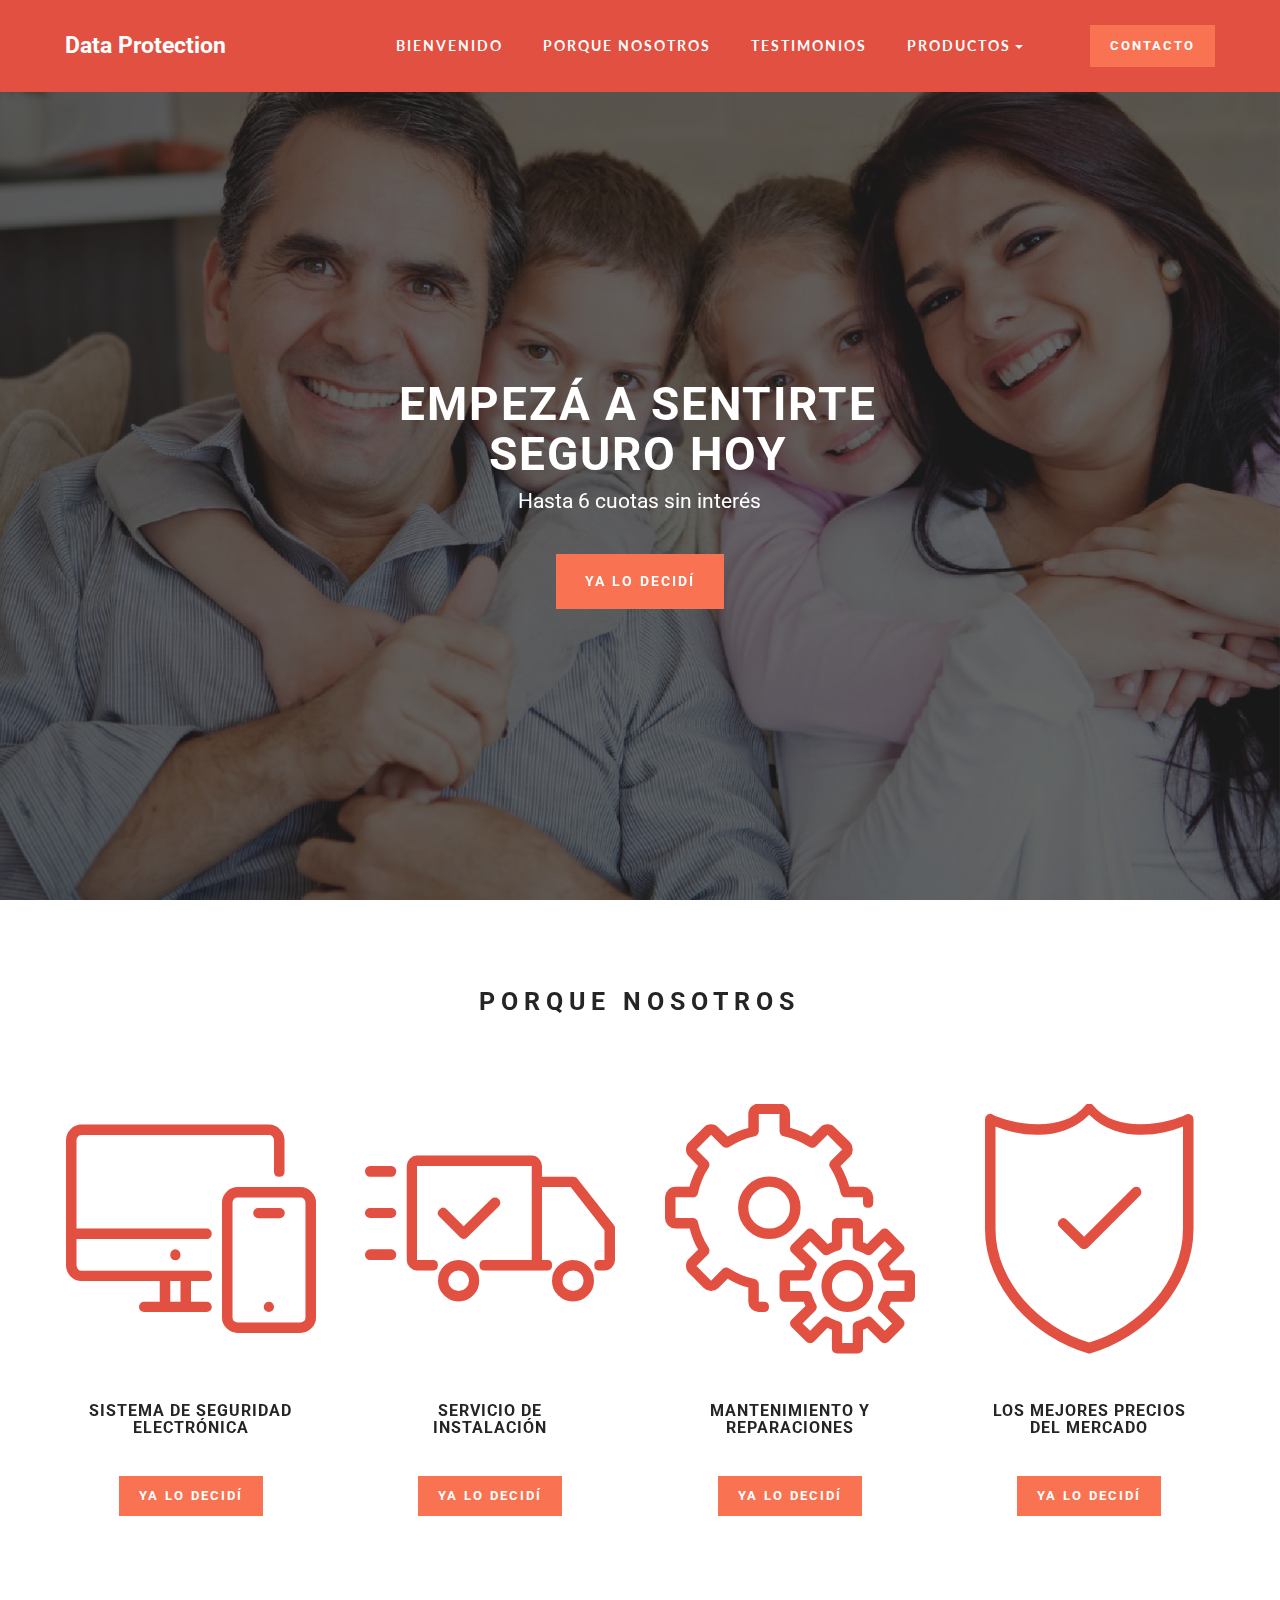
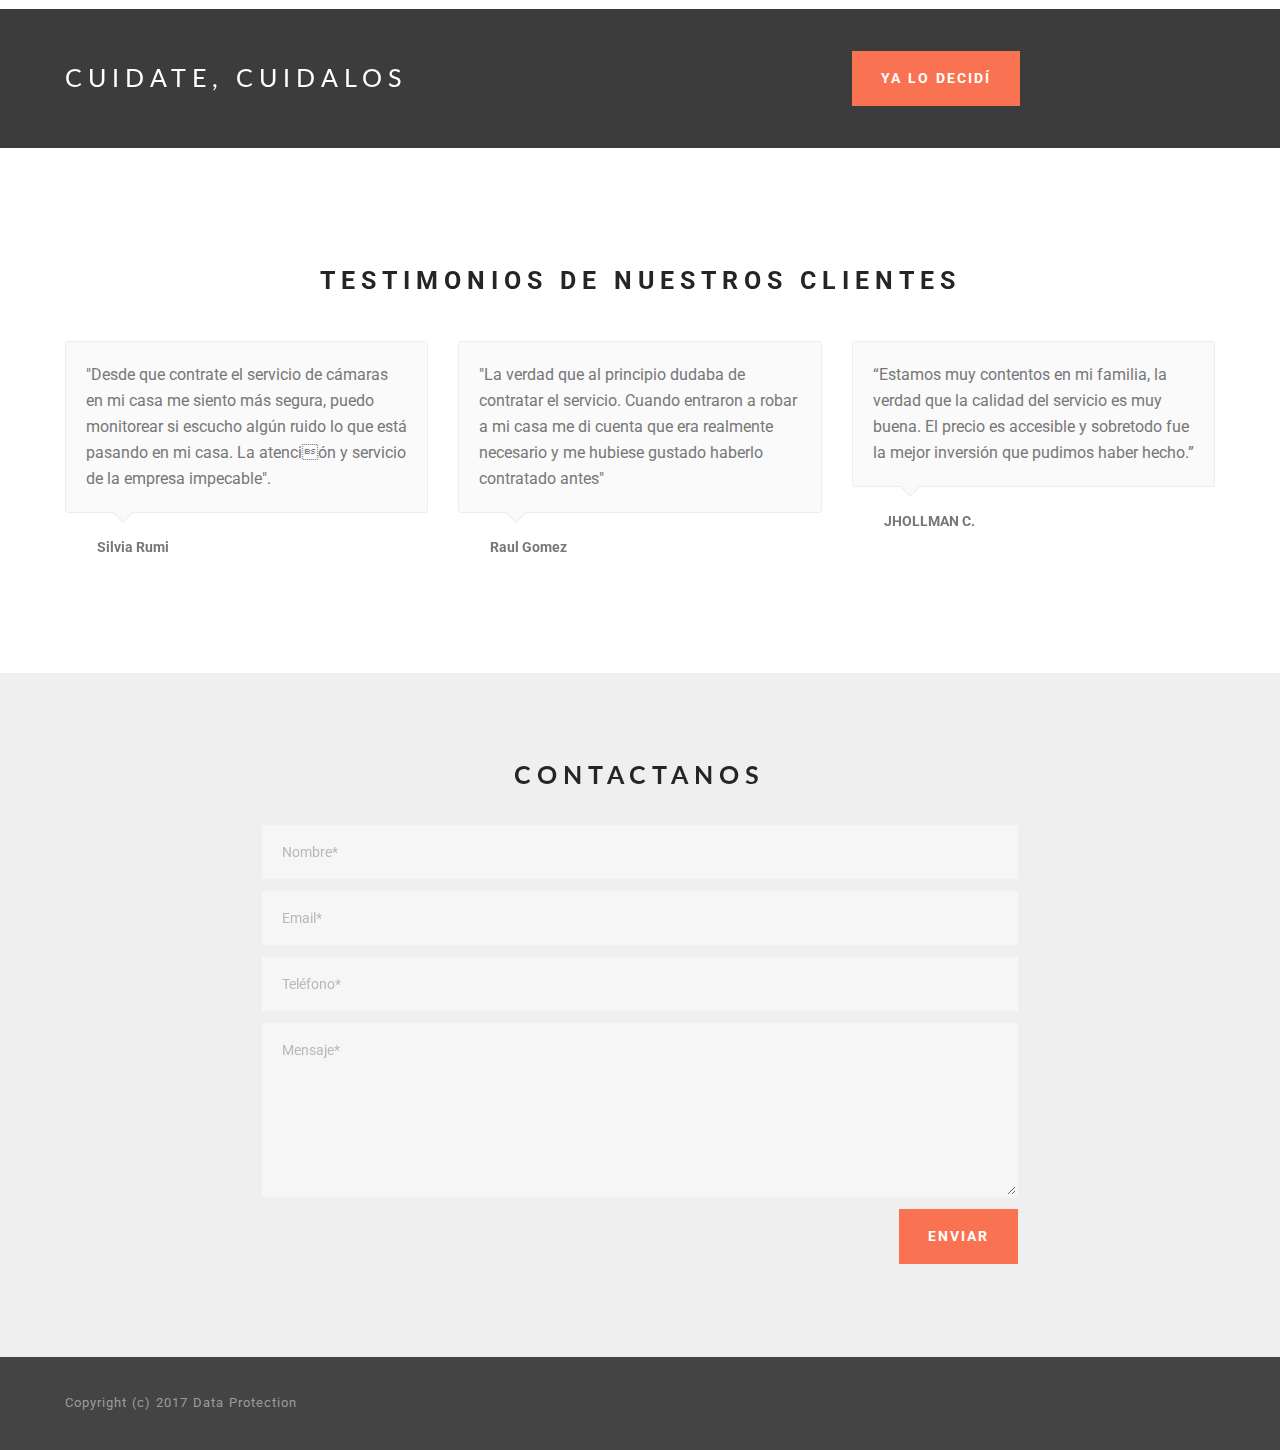
==== commit 2eb91411: "create github pages" ====
--- a/index.html
+++ b/index.html
@@ -44,7 +44,7 @@
 
 </section>
 
-<section class="engine"><a rel="external" href="https://mobirise.com">Web Site Maker</a></section><section class="mbr-box mbr-section mbr-section--relative mbr-section--fixed-size mbr-section--full-height mbr-section--bg-adapted mbr-parallax-background" id="header4-2" style="background-image: url(assets/images/familia-feliz1-2000x1333.jpg);">
+<section class="engine"><a rel="external" href="https://mobirise.com">Web Maker</a></section><section class="mbr-box mbr-section mbr-section--relative mbr-section--fixed-size mbr-section--full-height mbr-section--bg-adapted mbr-parallax-background" id="header4-2" style="background-image: url(assets/images/familia-feliz1-2000x1333.jpg);">
     <div class="mbr-box__magnet mbr-box__magnet--sm-padding mbr-box__magnet--center-center mbr-after-navbar">
         <div class="mbr-overlay" style="opacity: 0.7; background-color: rgb(34, 34, 34);"></div>
         <div class="mbr-box__container mbr-section__container container">
@@ -172,7 +172,7 @@
 <section class="mbr-section mbr-section--relative mbr-section--fixed-size" id="testimonials1-7" style="background-color: rgb(255, 255, 255);">
     <div>
         
-        <div class="mbr-section__container mbr-section__container--std-padding container" style="padding-top: 62px; padding-bottom: 93px;">
+        <div class="mbr-section__container mbr-section__container--std-padding container" style="padding-top: 124px; padding-bottom: 93px;">
             <div class="row">
                 <div class="col-sm-12">
                     <h2 class="mbr-section__header">TESTIMONIOS DE NUESTROS CLIENTES</h2>
@@ -217,7 +217,7 @@
                             <div class="hide" data-form-alert-success="true">Gracias por contactarte!</div>
                         </div>
                         <form action="https://mobirise.com/" method="post" data-form-title="CONTACTANOS">
-                            <input type="hidden" value="HFfHYNo7/noH3YLmRmKWE4WkebIjd0VzlF/b1kSbzpEE3vajF61bWKnjefqArUDu1pBmJAKBFYJyb6J+TddBE9Y0IMl2kSfM+SKatz9ew4DkT2xvpPCxkq9r+YRwigsh" data-form-email="true">
+                            <input type="hidden" value="ZO6ztBjUuGcJB5CKjA56ceO30GwRrIjl2WHxQXhn5cC3q4qq6GCuGLQX4ew3phsQpBA9gXtaWVWwzPDQxVQbG36k0WB1lzuqUHKbPD9agGyXP8pmPXL3kQznIJPUdGiL" data-form-email="true">
                             <div class="form-group">
                                 <input type="text" class="form-control" name="name" required="" placeholder="Nombre*" data-form-field="Name">
                             </div>
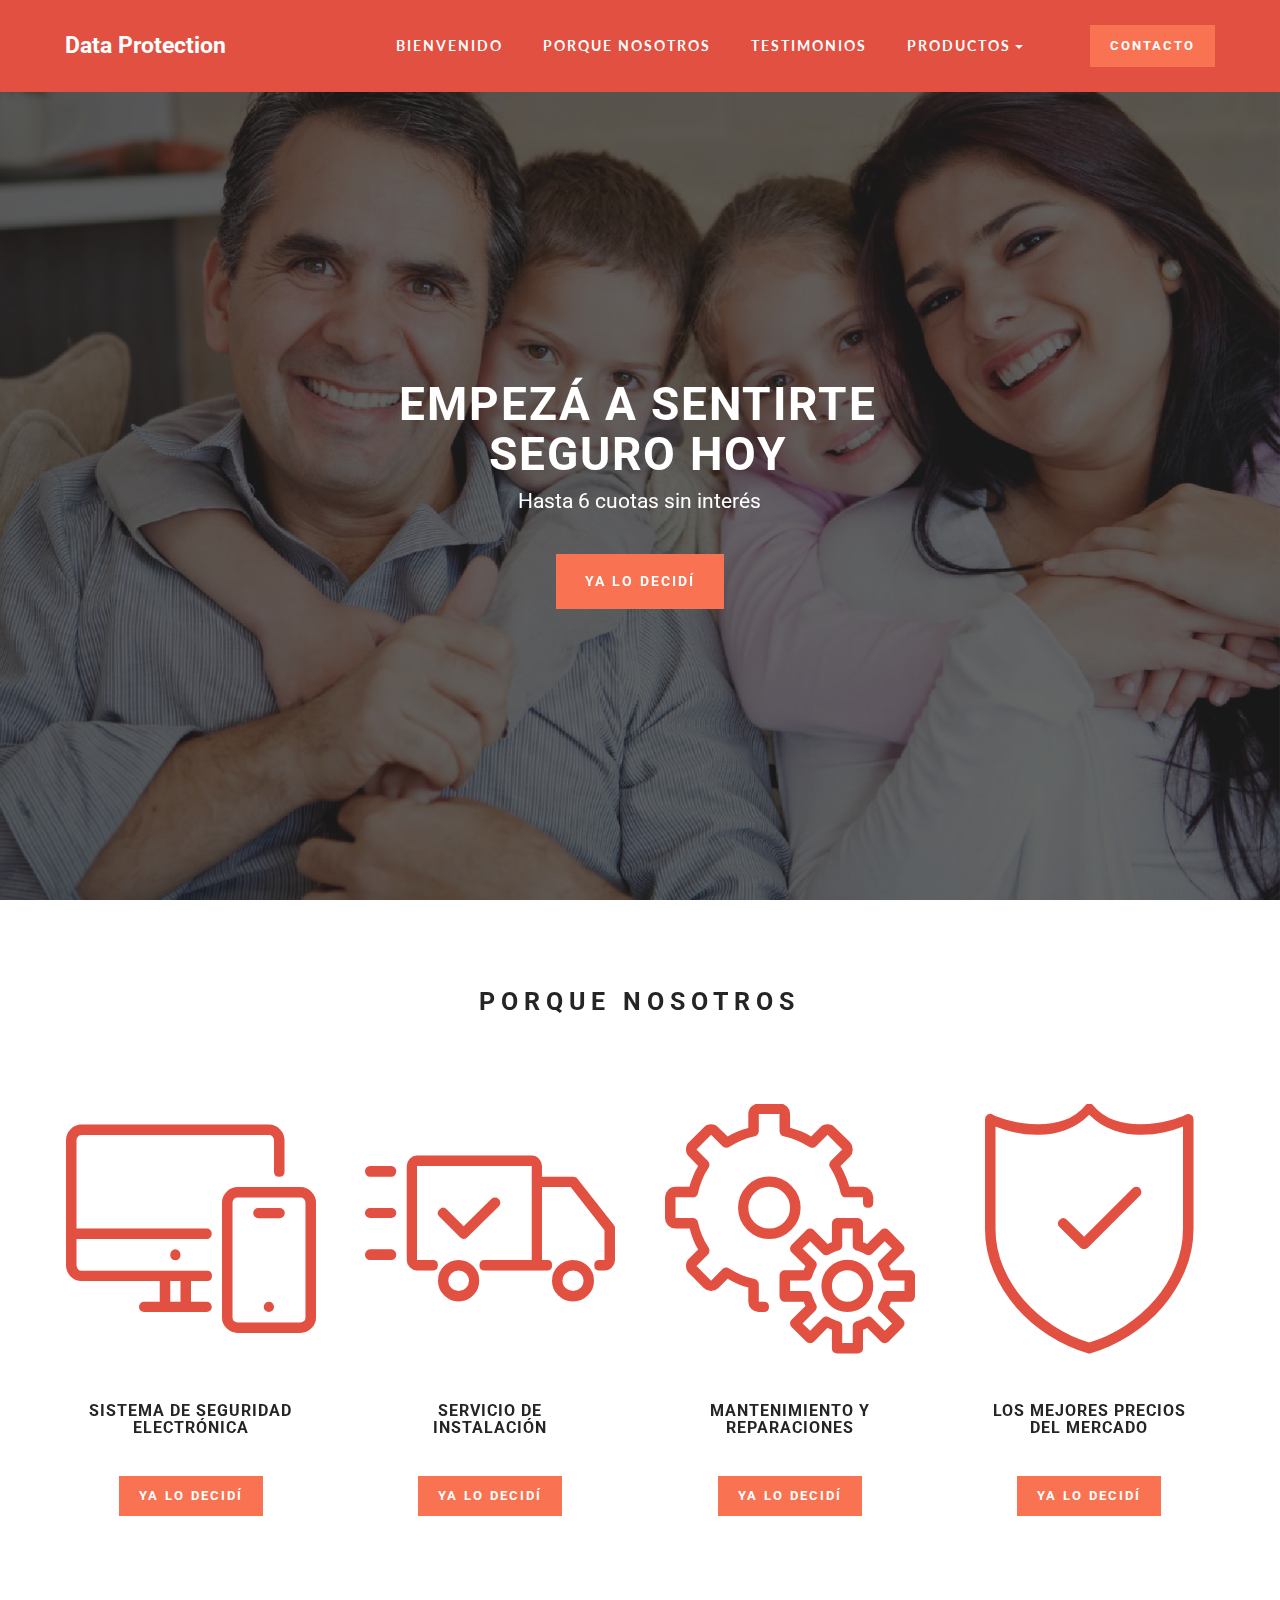
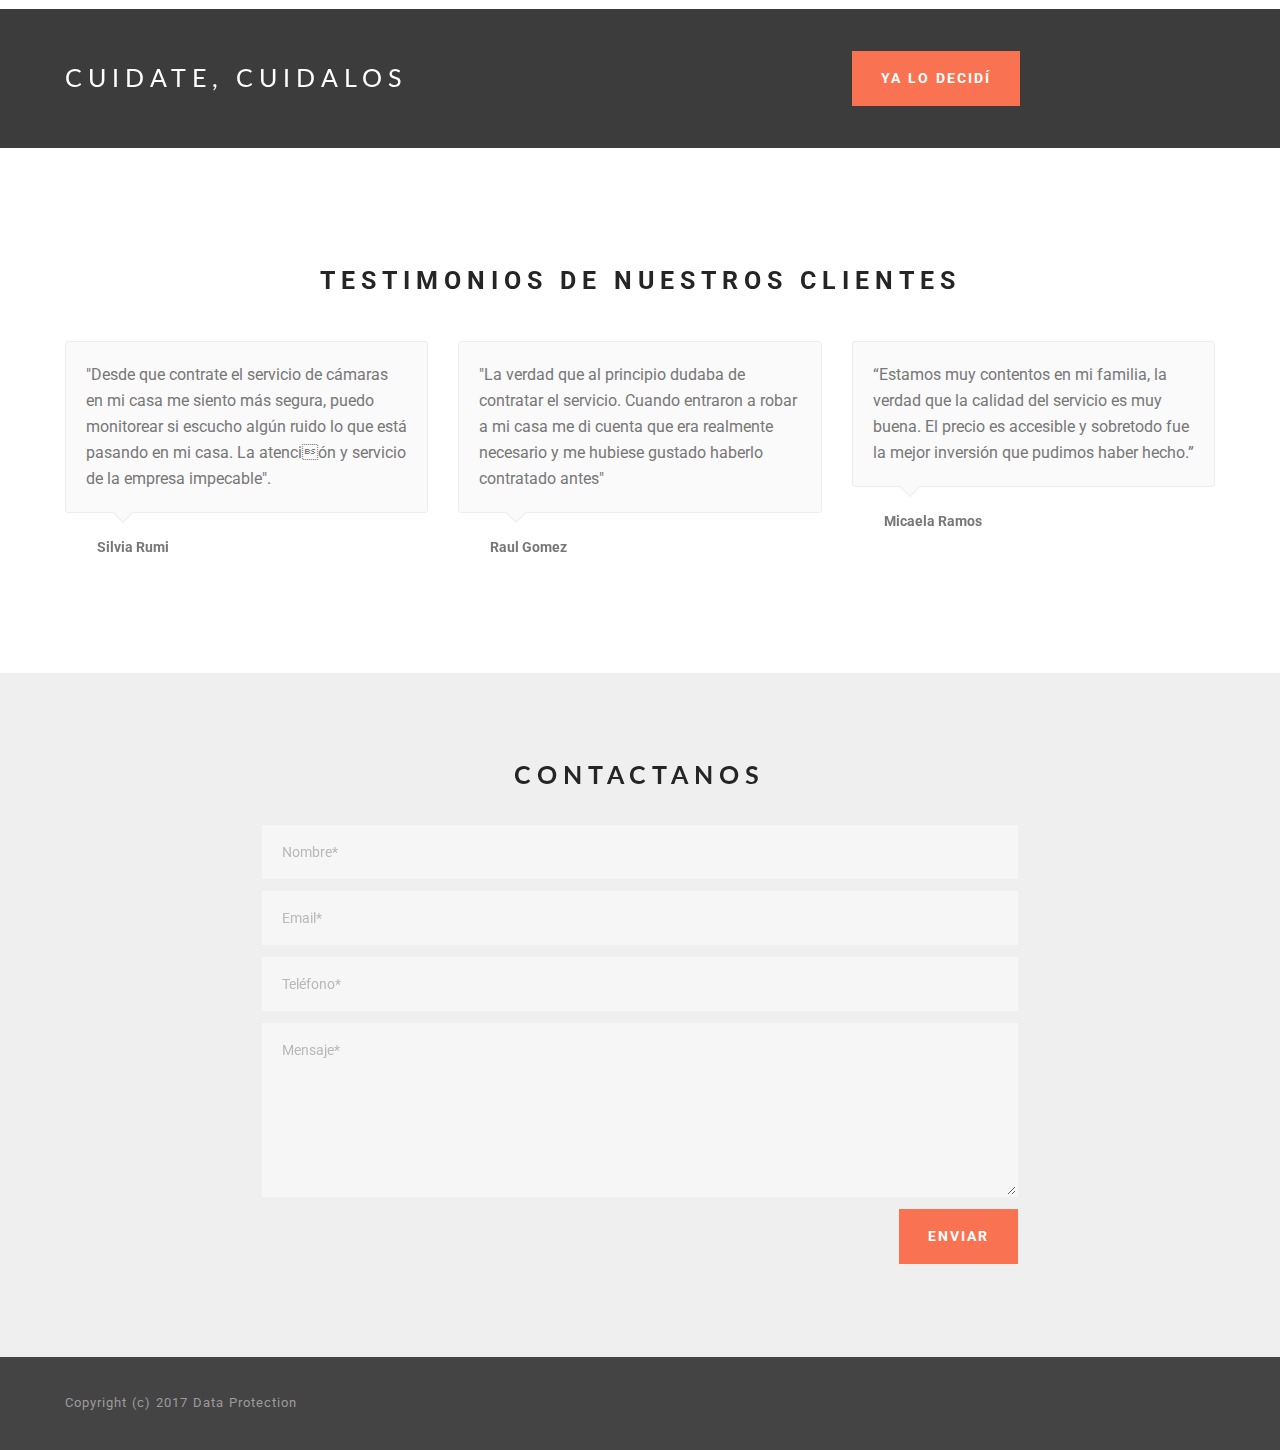
==== commit d68cd4c4: "create github pages" ====
--- a/index.html
+++ b/index.html
@@ -44,7 +44,7 @@
 
 </section>
 
-<section class="engine"><a rel="external" href="https://mobirise.com">Web Maker</a></section><section class="mbr-box mbr-section mbr-section--relative mbr-section--fixed-size mbr-section--full-height mbr-section--bg-adapted mbr-parallax-background" id="header4-2" style="background-image: url(assets/images/familia-feliz1-2000x1333.jpg);">
+<section class="engine"><a rel="external" href="https://mobirise.com">https://mobirise.com/</a></section><section class="mbr-box mbr-section mbr-section--relative mbr-section--fixed-size mbr-section--full-height mbr-section--bg-adapted mbr-parallax-background" id="header4-2" style="background-image: url(assets/images/familia-feliz1-2000x1333.jpg);">
     <div class="mbr-box__magnet mbr-box__magnet--sm-padding mbr-box__magnet--center-center mbr-after-navbar">
         <div class="mbr-overlay" style="opacity: 0.7; background-color: rgb(34, 34, 34);"></div>
         <div class="mbr-box__container mbr-section__container container">
@@ -192,7 +192,7 @@
                         </li><li class="mbr-reviews__item col-xs-12 col-sm-6 col-md-4">
                             <div class="mbr-reviews__text"><p class="mbr-reviews__p">“Estamos muy contentos en mi familia, la verdad que la calidad del servicio es muy buena. El precio es accesible y sobretodo fue la mejor inversión que pudimos haber hecho.”</p></div>
                             <div class="mbr-reviews__author mbr-reviews__author--short">
-                                <div class="mbr-reviews__author-name">JHOLLMAN C.</div>
+                                <div class="mbr-reviews__author-name">Micaela Ramos</div>
                                 
                             </div>
                         </li>
@@ -217,7 +217,7 @@
                             <div class="hide" data-form-alert-success="true">Gracias por contactarte!</div>
                         </div>
                         <form action="https://mobirise.com/" method="post" data-form-title="CONTACTANOS">
-                            <input type="hidden" value="ZO6ztBjUuGcJB5CKjA56ceO30GwRrIjl2WHxQXhn5cC3q4qq6GCuGLQX4ew3phsQpBA9gXtaWVWwzPDQxVQbG36k0WB1lzuqUHKbPD9agGyXP8pmPXL3kQznIJPUdGiL" data-form-email="true">
+                            <input type="hidden" value="KAfx+b5wkXSILpICPNSZRYGhgg9K+qqpxfV5ioMwPcmhTFk9ctthj4/qS3ioBLpdyM3394EMYi/Gni9jlZtK/AHEXVY+ORpkuk77KGhcyAC0C/HGgvK4FDmiSbdV6z9v" data-form-email="true">
                             <div class="form-group">
                                 <input type="text" class="form-control" name="name" required="" placeholder="Nombre*" data-form-field="Name">
                             </div>
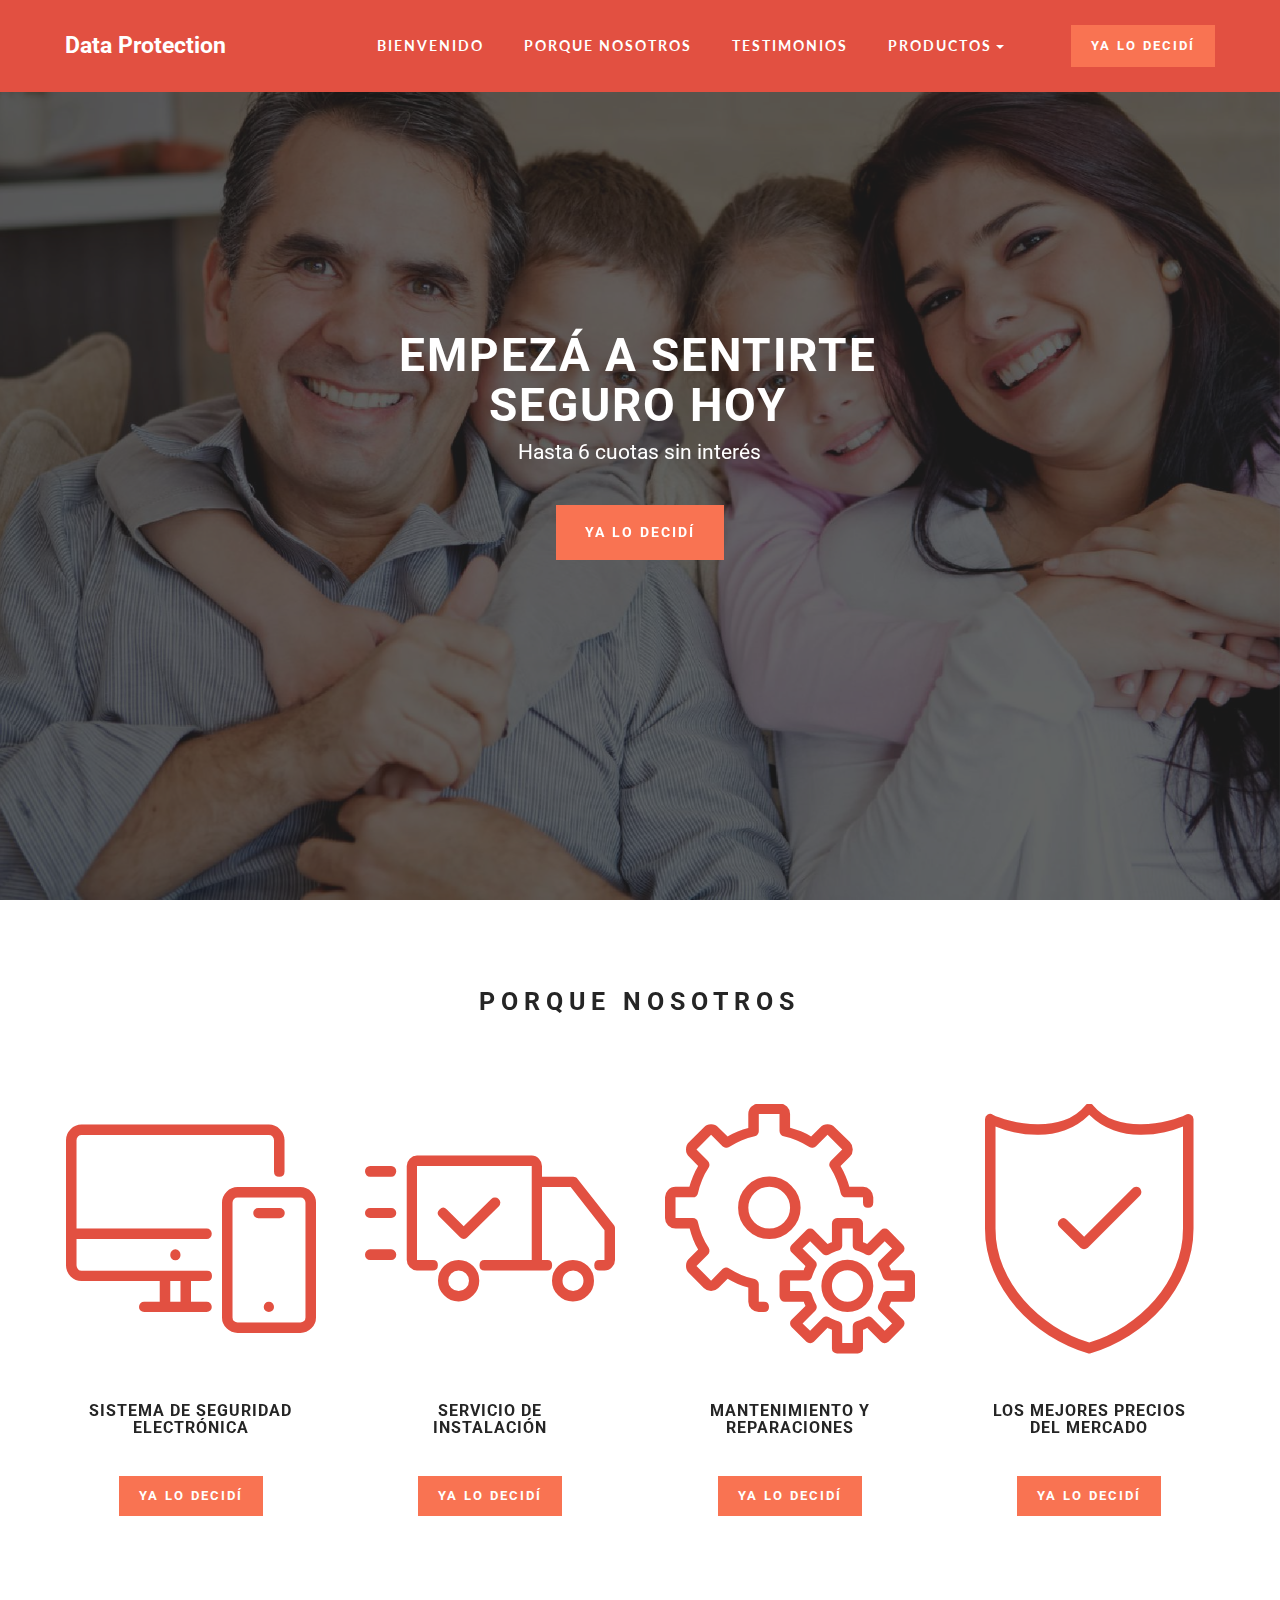
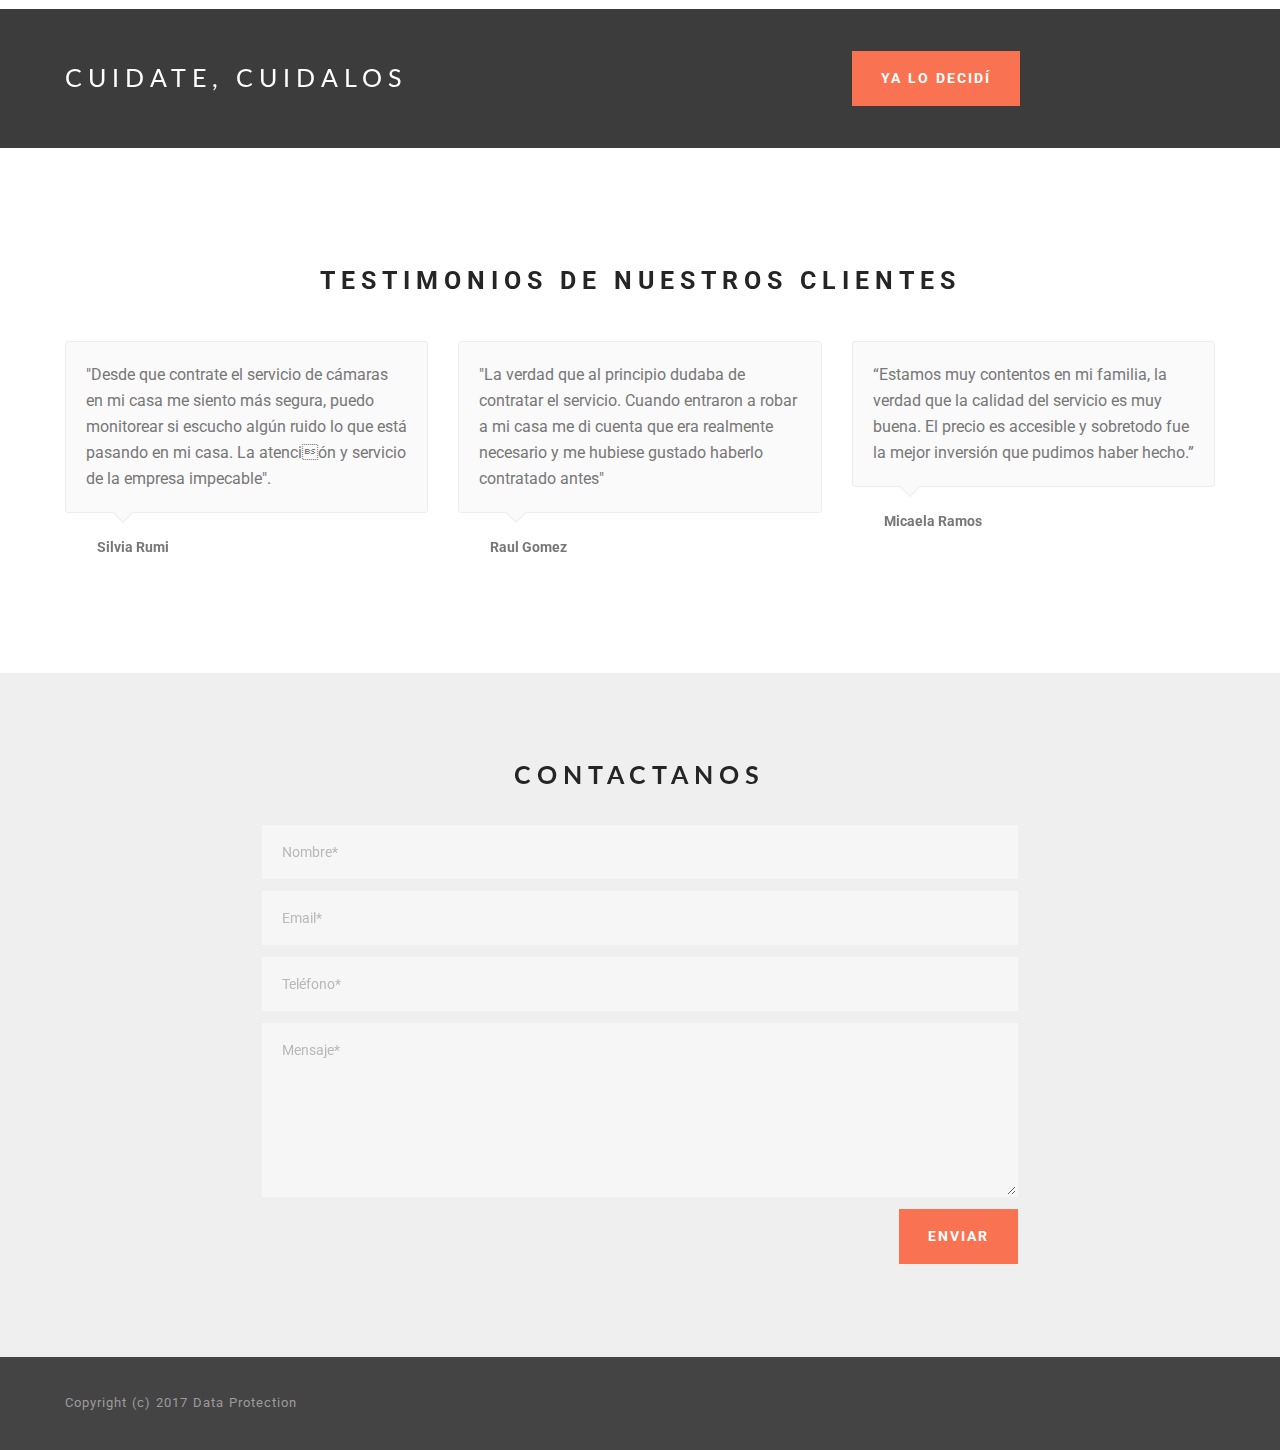
==== commit 751e0734: "create github pages" ====
--- a/index.html
+++ b/index.html
@@ -36,7 +36,7 @@
                 <div class="hamburger-icon"></div>
             </button>
 
-            <ul class="nav-dropdown collapse pull-xs-right navbar-toggleable-sm nav navbar-nav" id="exCollapsingNavbar"><li class="nav-item dropdown"><a class="nav-link link" href="index.html">BIENVENIDO</a></li><li class="nav-item"><a class="nav-link link" href="index.html#header3-4">PORQUE NOSOTROS</a></li><li class="nav-item"><a class="nav-link link" href="index.html#testimonials1-7">TESTIMONIOS</a></li><li class="nav-item dropdown"><a class="nav-link link dropdown-toggle" href="index.html" data-toggle="dropdown-submenu" aria-expanded="false">PRODUCTOS</a><div class="dropdown-menu"><a class="dropdown-item" href="#">CÁMARAS</a><a class="dropdown-item" href="#">ALARMAS VECINALES</a><a class="dropdown-item" href="#">ALARMAS</a></div></li><li class="nav-item"><a class="nav-link link" href="https://mobirise.com/"></a></li><li class="nav-item nav-btn"><a class="nav-link btn btn-danger" href="index.html#form1-8">CONTACTO</a></li></ul>
+            <ul class="nav-dropdown collapse pull-xs-right navbar-toggleable-sm nav navbar-nav" id="exCollapsingNavbar"><li class="nav-item dropdown"><a class="nav-link link" href="index.html">BIENVENIDO</a></li><li class="nav-item"><a class="nav-link link" href="index.html#header3-4">PORQUE NOSOTROS</a></li><li class="nav-item"><a class="nav-link link" href="index.html#testimonials1-7">TESTIMONIOS</a></li><li class="nav-item dropdown"><a class="nav-link link dropdown-toggle" href="index.html" data-toggle="dropdown-submenu" aria-expanded="false">PRODUCTOS</a><div class="dropdown-menu"><a class="dropdown-item" href="camaras.html">CÁMARAS</a><a class="dropdown-item" href="kitvecinal.html">ALARMAS VECINALES</a><a class="dropdown-item" href="#">ALARMAS</a></div></li><li class="nav-item"><a class="nav-link link" href="https://mobirise.com/"></a></li><li class="nav-item nav-btn"><a class="nav-link btn btn-danger" href="yalodecidí.html">YA LO DECIDÍ</a></li></ul>
 
         </div>
 
@@ -44,8 +44,8 @@
 
 </section>
 
-<section class="engine"><a rel="external" href="https://mobirise.com">https://mobirise.com/</a></section><section class="mbr-box mbr-section mbr-section--relative mbr-section--fixed-size mbr-section--full-height mbr-section--bg-adapted mbr-parallax-background" id="header4-2" style="background-image: url(assets/images/familia-feliz1-2000x1333.jpg);">
-    <div class="mbr-box__magnet mbr-box__magnet--sm-padding mbr-box__magnet--center-center mbr-after-navbar">
+<section class="engine"><a rel="external" href="https://mobirise.com">Web Site Builder</a></section><section class="mbr-box mbr-section mbr-section--relative mbr-section--fixed-size mbr-section--full-height mbr-section--bg-adapted mbr-parallax-background mbr-after-navbar" id="header4-2" style="background-image: url(assets/images/familia-feliz1-2000x1333.jpg);">
+    <div class="mbr-box__magnet mbr-box__magnet--sm-padding mbr-box__magnet--center-center">
         <div class="mbr-overlay" style="opacity: 0.7; background-color: rgb(34, 34, 34);"></div>
         <div class="mbr-box__container mbr-section__container container">
             <div class="mbr-box mbr-box--stretched"><div class="mbr-box__magnet mbr-box__magnet--center-center">
@@ -54,7 +54,7 @@
                         <h1 class="mbr-hero__text">EMPEZÁ A SENTIRTE<br>SEGURO HOY</h1>
                         <p class="mbr-hero__subtext">Hasta 6 cuotas sin interés</p>
                     </div>
-                    <div class="mbr-buttons btn-inverse mbr-buttons--center"><a class="mbr-buttons__btn btn btn-lg btn-danger animated fadeInUp delay" href="#top">YA LO DECIDÍ</a> </div>
+                    <div class="mbr-buttons btn-inverse mbr-buttons--center"><a class="mbr-buttons__btn btn btn-lg btn-danger animated fadeInUp delay" href="yalodecidí.html">YA LO DECIDÍ</a> </div>
                 </div></div>
             </div></div>
         </div>
@@ -89,7 +89,7 @@
                 </div>
                 
                 <div class="mbr-section__container mbr-section__container--last" style="padding-bottom: 93px;">
-                    <div class="mbr-buttons mbr-buttons--center"><a href="index.html" class="mbr-buttons__btn btn btn-wrap btn-xs-lg btn-danger">YA LO DECIDÍ</a></div>
+                    <div class="mbr-buttons mbr-buttons--center"><a href="yalodecidí.html" class="mbr-buttons__btn btn btn-wrap btn-xs-lg btn-danger">YA LO DECIDÍ</a></div>
                 </div>
             </div>
             <div class="mbr-section__col col-xs-12 col-md-3 col-sm-6">
@@ -103,7 +103,7 @@
                 </div>
                 
                 <div class="mbr-section__container mbr-section__container--last" style="padding-bottom: 93px;">
-                    <div class="mbr-buttons mbr-buttons--center"><a href="index.html" class="mbr-buttons__btn btn btn-wrap btn-xs-lg btn-danger">YA LO DECIDÍ</a></div>
+                    <div class="mbr-buttons mbr-buttons--center"><a href="yalodecidí.html" class="mbr-buttons__btn btn btn-wrap btn-xs-lg btn-danger">YA LO DECIDÍ</a></div>
                 </div>
             </div>
             <div class="clearfix visible-sm-block"></div>
@@ -118,7 +118,7 @@
                 </div>
                 
                 <div class="mbr-section__container mbr-section__container--last" style="padding-bottom: 93px;">
-                    <div class="mbr-buttons mbr-buttons--center"><a href="index.html" class="mbr-buttons__btn btn btn-wrap btn-xs-lg btn-danger">YA LO DECIDÍ</a></div>
+                    <div class="mbr-buttons mbr-buttons--center"><a href="yalodecidí.html" class="mbr-buttons__btn btn btn-wrap btn-xs-lg btn-danger">YA LO DECIDÍ</a></div>
                 </div>
             </div>
             
@@ -133,7 +133,7 @@
                 </div>
                 
                 <div class="mbr-section__container mbr-section__container--last" style="padding-bottom: 93px;">
-                    <div class="mbr-buttons mbr-buttons--center"><a href="index.html" class="mbr-buttons__btn btn btn-wrap btn-xs-lg btn-danger">YA LO DECIDÍ</a></div>
+                    <div class="mbr-buttons mbr-buttons--center"><a href="yalodecidí.html" class="mbr-buttons__btn btn btn-wrap btn-xs-lg btn-danger">YA LO DECIDÍ</a></div>
                 </div>
             </div>
             
@@ -160,7 +160,7 @@
                 </div>
                 <div class="mbr-box__magnet mbr-box__magnet--top-left mbr-section__right col-sm-4">
                     <div class="mbr-section__container">
-                        <div class="mbr-buttons mbr-buttons--auto-align mbr-buttons--top mbr-buttons--left"><a class="mbr-buttons__btn btn btn-lg btn-danger" href="index.html">YA LO DECIDÍ<br></a></div>
+                        <div class="mbr-buttons mbr-buttons--auto-align mbr-buttons--top mbr-buttons--left"><a class="mbr-buttons__btn btn btn-lg btn-danger" href="yalodecidí.html">YA LO DECIDÍ<br></a></div>
                     </div>
                 </div>
             </div>
@@ -217,7 +217,7 @@
                             <div class="hide" data-form-alert-success="true">Gracias por contactarte!</div>
                         </div>
                         <form action="https://mobirise.com/" method="post" data-form-title="CONTACTANOS">
-                            <input type="hidden" value="KAfx+b5wkXSILpICPNSZRYGhgg9K+qqpxfV5ioMwPcmhTFk9ctthj4/qS3ioBLpdyM3394EMYi/Gni9jlZtK/AHEXVY+ORpkuk77KGhcyAC0C/HGgvK4FDmiSbdV6z9v" data-form-email="true">
+                            <input type="hidden" value="bRH9twbU8kTdGkIZBPsi3fkhZl+ey+zIYxZkRAywpsL2rkygWrxs54N9BLf2H7EHKsveveSsRnLSlewE4u052A/cao+Di3GGlFuTlthtV0kWM1tGt9VTDBeOwEgNWRw/" data-form-email="true">
                             <div class="form-group">
                                 <input type="text" class="form-control" name="name" required="" placeholder="Nombre*" data-form-field="Name">
                             </div>
--- a/assets/mobirise/css/mbr-additional.css
+++ b/assets/mobirise/css/mbr-additional.css
@@ -1,4 +1,5 @@
 @import url(https://fonts.googleapis.com/css?family=Lato:400,300,700);
+@import url(https://fonts.googleapis.com/css?family=Roboto:400,300,700);
 
 
 
@@ -41,3 +42,169 @@
 #form1-8 .mbr-header__text {
   font-family: 'Lato', sans-serif;
 }
+
+#header3-n H3 {
+  color: #252525;
+  font-size: 32px;
+}
+#header3-n P {
+  font-size: 18px;
+}
+#dropdown-menu-2btn-k .hide-buttons [data-button] {
+  display: none !important;
+}
+#dropdown-menu-2btn-k .navbar-brand a {
+  font-size: 23px;
+}
+#dropdown-menu-2btn-k .nav .link,
+#dropdown-menu-2btn-k .dropdown-item {
+  font-size: 1em;
+  color: #ffffff;
+  font-family: 'Lato', sans-serif;
+}
+#dropdown-menu-2btn-k .navbar,
+#dropdown-menu-2btn-k .dropdown-menu {
+  background: #e25041;
+}
+#dropdown-menu-2btn-k .dropdown-menu .dropdown-toggle[aria-expanded="true"],
+#dropdown-menu-2btn-k .dropdown-menu a:hover,
+#dropdown-menu-2btn-k .dropdown-menu a:focus {
+  background: #df402f;
+}
+#dropdown-menu-2btn-k .navbar-toggler {
+  color: #ffffff;
+}
+#content5-o .mbr-header .mbr-header__text {
+  text-align: center;
+  color: #eb6b56;
+}
+#content5-o .mbr-header .mbr-header__subtext {
+  text-align: center;
+  color: #fff;
+}
+#content5-o .mbr-article {
+  color: #fff;
+}
+#content5-o .mbr-article P {
+  font-size: 19px;
+}
+
+
+#header3-f H3 {
+  text-align: left;
+  font-size: 36px;
+}
+#msg-box4-g .mbr-header__text {
+  color: #e25041;
+}
+#msg-box4-g .mbr-header__subtext {
+  color: #ffffff;
+}
+#msg-box4-g .mbr-article {
+  color: #ffffff;
+}
+#msg-box4-g .mbr-article P {
+  color: #000000;
+}
+#dropdown-menu-2btn-c .hide-buttons [data-button] {
+  display: none !important;
+}
+#dropdown-menu-2btn-c .navbar-brand a {
+  font-size: 23px;
+}
+#dropdown-menu-2btn-c .nav .link,
+#dropdown-menu-2btn-c .dropdown-item {
+  font-size: 1em;
+  color: #ffffff;
+  font-family: 'Lato', sans-serif;
+}
+#dropdown-menu-2btn-c .navbar,
+#dropdown-menu-2btn-c .dropdown-menu {
+  background: #e25041;
+}
+#dropdown-menu-2btn-c .dropdown-menu .dropdown-toggle[aria-expanded="true"],
+#dropdown-menu-2btn-c .dropdown-menu a:hover,
+#dropdown-menu-2btn-c .dropdown-menu a:focus {
+  background: #df402f;
+}
+#dropdown-menu-2btn-c .navbar-toggler {
+  color: #ffffff;
+}
+#msg-box4-e .mbr-header__text {
+  color: #e25041;
+}
+#msg-box4-e .mbr-header__subtext {
+  color: #ffffff;
+}
+#msg-box4-e .mbr-article {
+  color: #ffffff;
+}
+#msg-box4-e .mbr-article P {
+  color: #000000;
+  font-size: 17px;
+  font-family: 'Roboto', sans-serif;
+  text-align: left;
+}
+#msg-box4-h .mbr-header__text {
+  color: #e25041;
+}
+#msg-box4-h .mbr-header__subtext {
+  color: #ffffff;
+}
+#msg-box4-h .mbr-article {
+  color: #ffffff;
+}
+#msg-box4-h .mbr-article P {
+  color: #000000;
+}
+#msg-box5-i .mbr-header__text {
+  color: #eb6b56;
+}
+#msg-box5-i .mbr-header__subtext {
+  color: #ffffff;
+}
+#msg-box5-i .mbr-article {
+  color: #ffffff;
+}
+#form1-j .mbr-header__text {
+  color: #ffffff;
+}
+
+#msg-box3-y .mbr-header .mbr-header__text {
+  text-align: center;
+  font-size: 36px;
+}
+#msg-box3-y .mbr-header .mbr-header__subtext {
+  text-align: center;
+}
+#msg-box3-y .mbr-article {
+  text-align: left;
+  color: #777777;
+}
+#form1-z .mbr-header__text {
+  color: #eb6b56;
+}
+#dropdown-menu-2btn-r .hide-buttons [data-button] {
+  display: none !important;
+}
+#dropdown-menu-2btn-r .navbar-brand a {
+  font-size: 23px;
+}
+#dropdown-menu-2btn-r .nav .link,
+#dropdown-menu-2btn-r .dropdown-item {
+  font-size: 1em;
+  color: #ffffff;
+  font-family: 'Lato', sans-serif;
+}
+#dropdown-menu-2btn-r .navbar,
+#dropdown-menu-2btn-r .dropdown-menu {
+  background: #e25041;
+}
+#dropdown-menu-2btn-r .dropdown-menu .dropdown-toggle[aria-expanded="true"],
+#dropdown-menu-2btn-r .dropdown-menu a:hover,
+#dropdown-menu-2btn-r .dropdown-menu a:focus {
+  background: #df402f;
+}
+#dropdown-menu-2btn-r .navbar-toggler {
+  color: #ffffff;
+}
